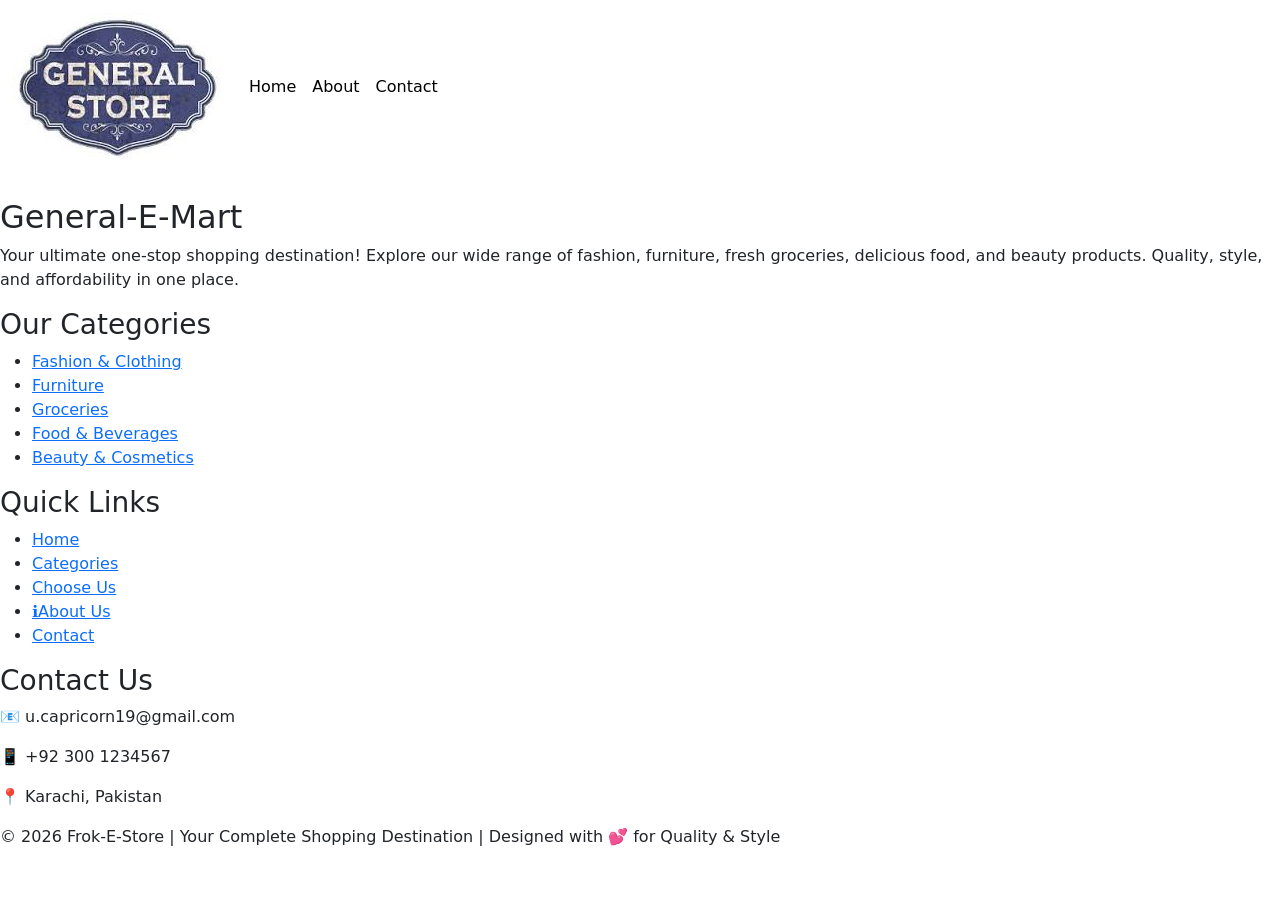
==== index.html @ 4643605e "resume-builder" ====
<!doctype html>
<html lang="en">

<head>
    <meta charset="utf-8">
    <meta name="viewport" content="width=device-width, initial-scale=1">
    <title>Resume Builder</title>
    <link rel="icon" href="" type="image/x-icon">
    <link rel="stylesheet" href="style.css">

    <link href="https://cdn.jsdelivr.net/npm/bootstrap@5.3.2/dist/css/bootstrap.min.css" rel="stylesheet">
</head>

<body>

    <nav class="navbar navbar-expand-lg bagnavbar">
        <div class="container-fluid">
            <a class="navbar-brand" href="#"><img
                    src="[data-uri]"
                    class="logo"></a>
            <button class="navbar-toggler" type="button" data-bs-toggle="collapse"
                data-bs-target="#navbarSupportedContent" aria-controls="navbarSupportedContent" aria-expanded="false"
                aria-label="Toggle navigation">
                <span class="navbar-toggler-icon"></span>
            </button>
            <div class="collapse navbar-collapse" id="navbarSupportedContent">
                <ul class="navbar-nav me-auto mb-2 mb-lg-0">
                    <li class="nav-item">
                        <a class="nav-link active link" aria-current="page" href="#">Home</a>
                    </li>
                    <li class="nav-item">
                        <a class="nav-link active link" aria-current="page" href="about.html">About</a>
                    </li>
                    <li class="nav-item">
                        <a class="nav-link active link" aria-current="page" href="Contact.html">Contact</a>
                    </li>
                </ul>
            </div>
        </div>
    </nav>


    <!-- <div id="carouselExampleSlidesOnly" class="carousel slide" data-bs-ride="carousel" data-bs-interval="2000"
        data-bs-pause="false">
        <div class="carousel-inner">
            <div class="carousel-item active">
                <img src="https://images.unsplash.com/photo-1505693416388-ac5ce068fe85?w=1200"
                    class="d-block w-100 frock" alt="...">
            </div>
            <div class="carousel-item">
                <img src="https://images.unsplash.com/photo-1542838132-92c53300491e?w=1200" class="d-block w-100 frock"
                    alt="...">
            </div>
            <div class="carousel-item">
                <img src="https://images.unsplash.com/photo-1596462502278-27bfdc403348?w=1200"
                    class="d-block w-100 frock" alt="...">
            </div>
        </div>
    </div> -->
   
    </div>


    <footer class="footer mt-4">
        <div class="footer-container">
            <div class="footer-col">
                <h2 class="footer-logo">General-E-Mart</h2>
                <p>
                    Your ultimate one-stop shopping destination!
                    Explore our wide range of fashion, furniture, fresh groceries,
                    delicious food, and beauty products. Quality, style, and
                    affordability in one place.
                </p>
            </div>
            <div class="footer-col">
                <h3> Our Categories</h3>
                <ul>
                    <li><a href="#"> Fashion & Clothing</a></li>
                    <li><a href="#"> Furniture</a></li>
                    <li><a href="#"> Groceries</a></li>
                    <li><a href="#"> Food & Beverages</a></li>
                    <li><a href="#"> Beauty & Cosmetics</a></li>
                </ul>
            </div>
            <div class="footer-col">
                <h3>Quick Links</h3>
                <ul>
                    <li><a href="index.html"> Home</a></li>
                    <li><a href="#categories"> Categories</a></li>
                    <li><a href="#choose-us">Choose Us</a></li>
                    <li><a href="about.html">ℹAbout Us</a></li>
                    <li><a href="Contact.html"> Contact</a></li>
                </ul>
            </div>
            <div class="footer-col">
                <h3> Contact Us</h3>
                <p>📧 u.capricorn19@gmail.com</p>
                <p>📱 +92 300 1234567</p>
                <p>📍 Karachi, Pakistan</p>
            </div>

        </div>
        <div class="footer-bottom">
            <p>
                © 2026 Frok-E-Store | Your Complete Shopping Destination | Designed with 💕 for Quality & Style
            </p>
        </div>
    </footer>
    <script src="https://cdn.jsdelivr.net/npm/bootstrap@5.3.2/dist/js/bootstrap.bundle.min.js"></script>
    <script src="app.js"></script>

</body>

</html>
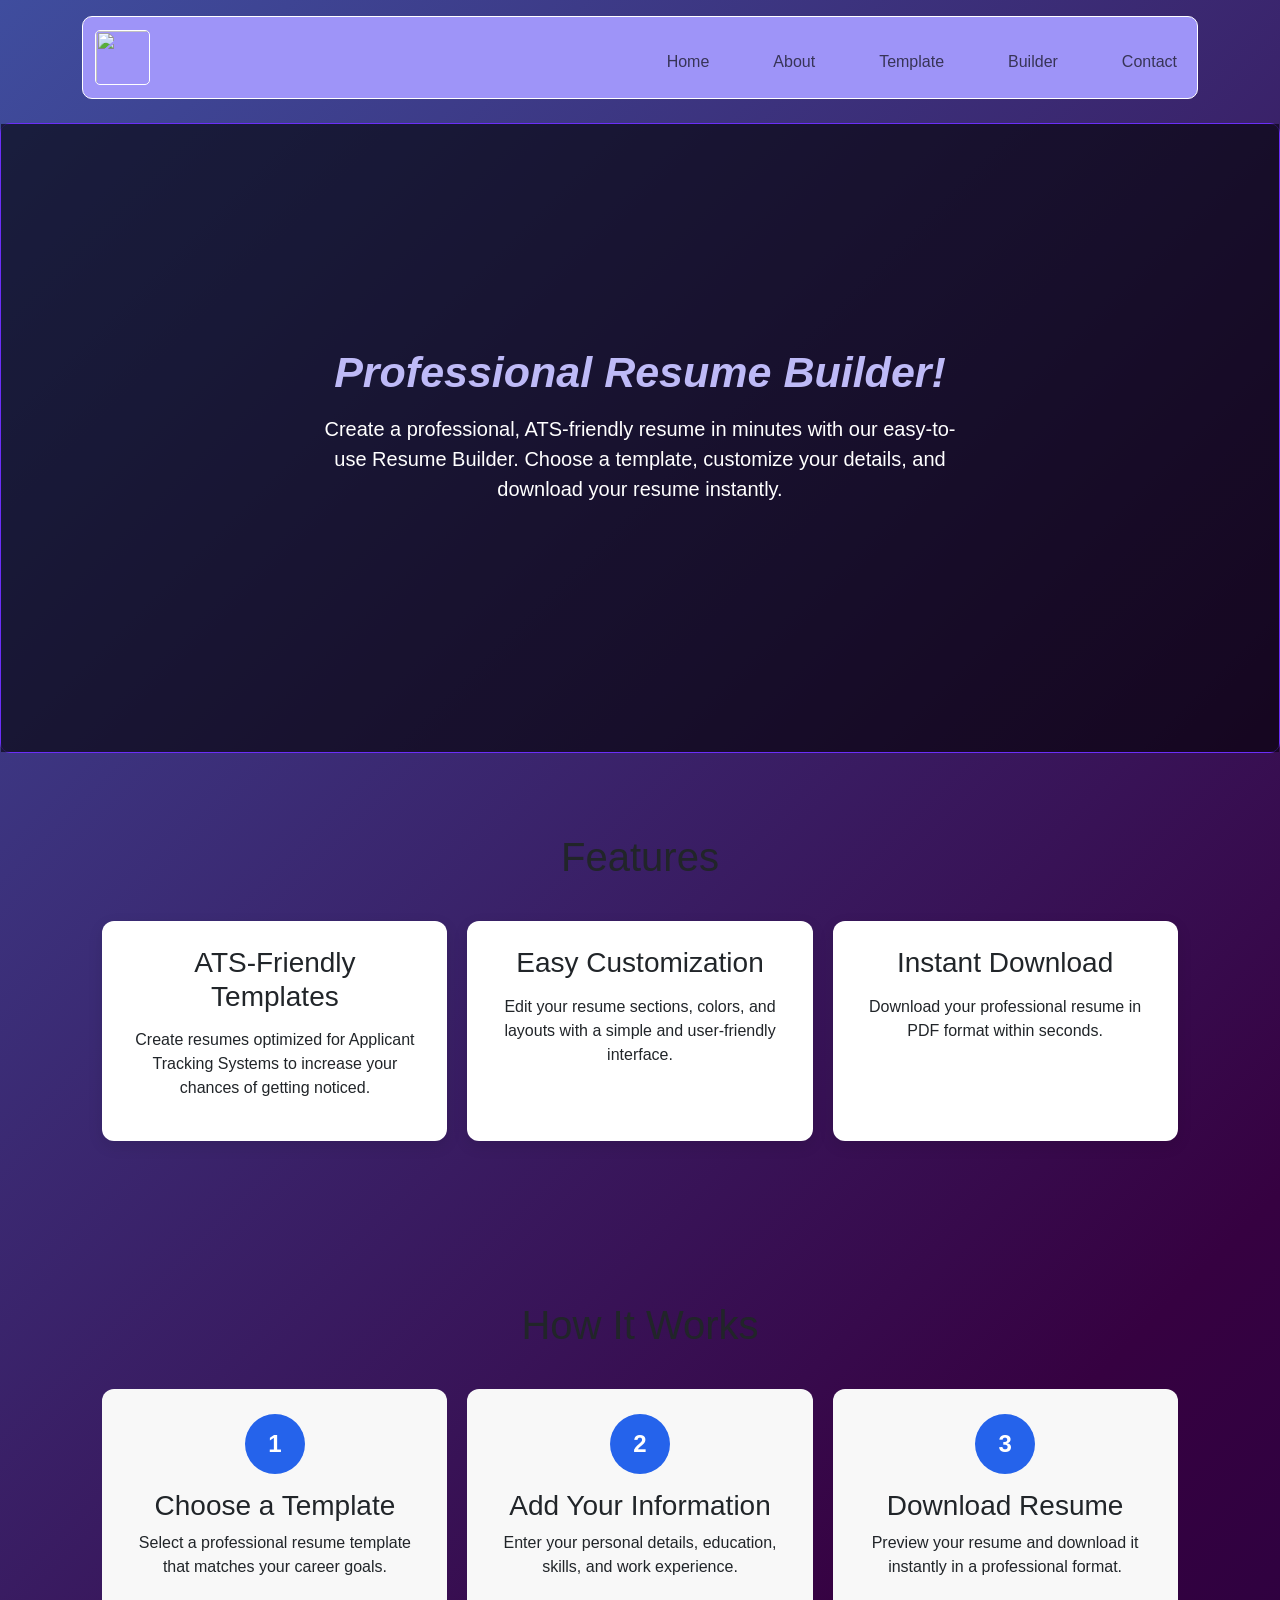
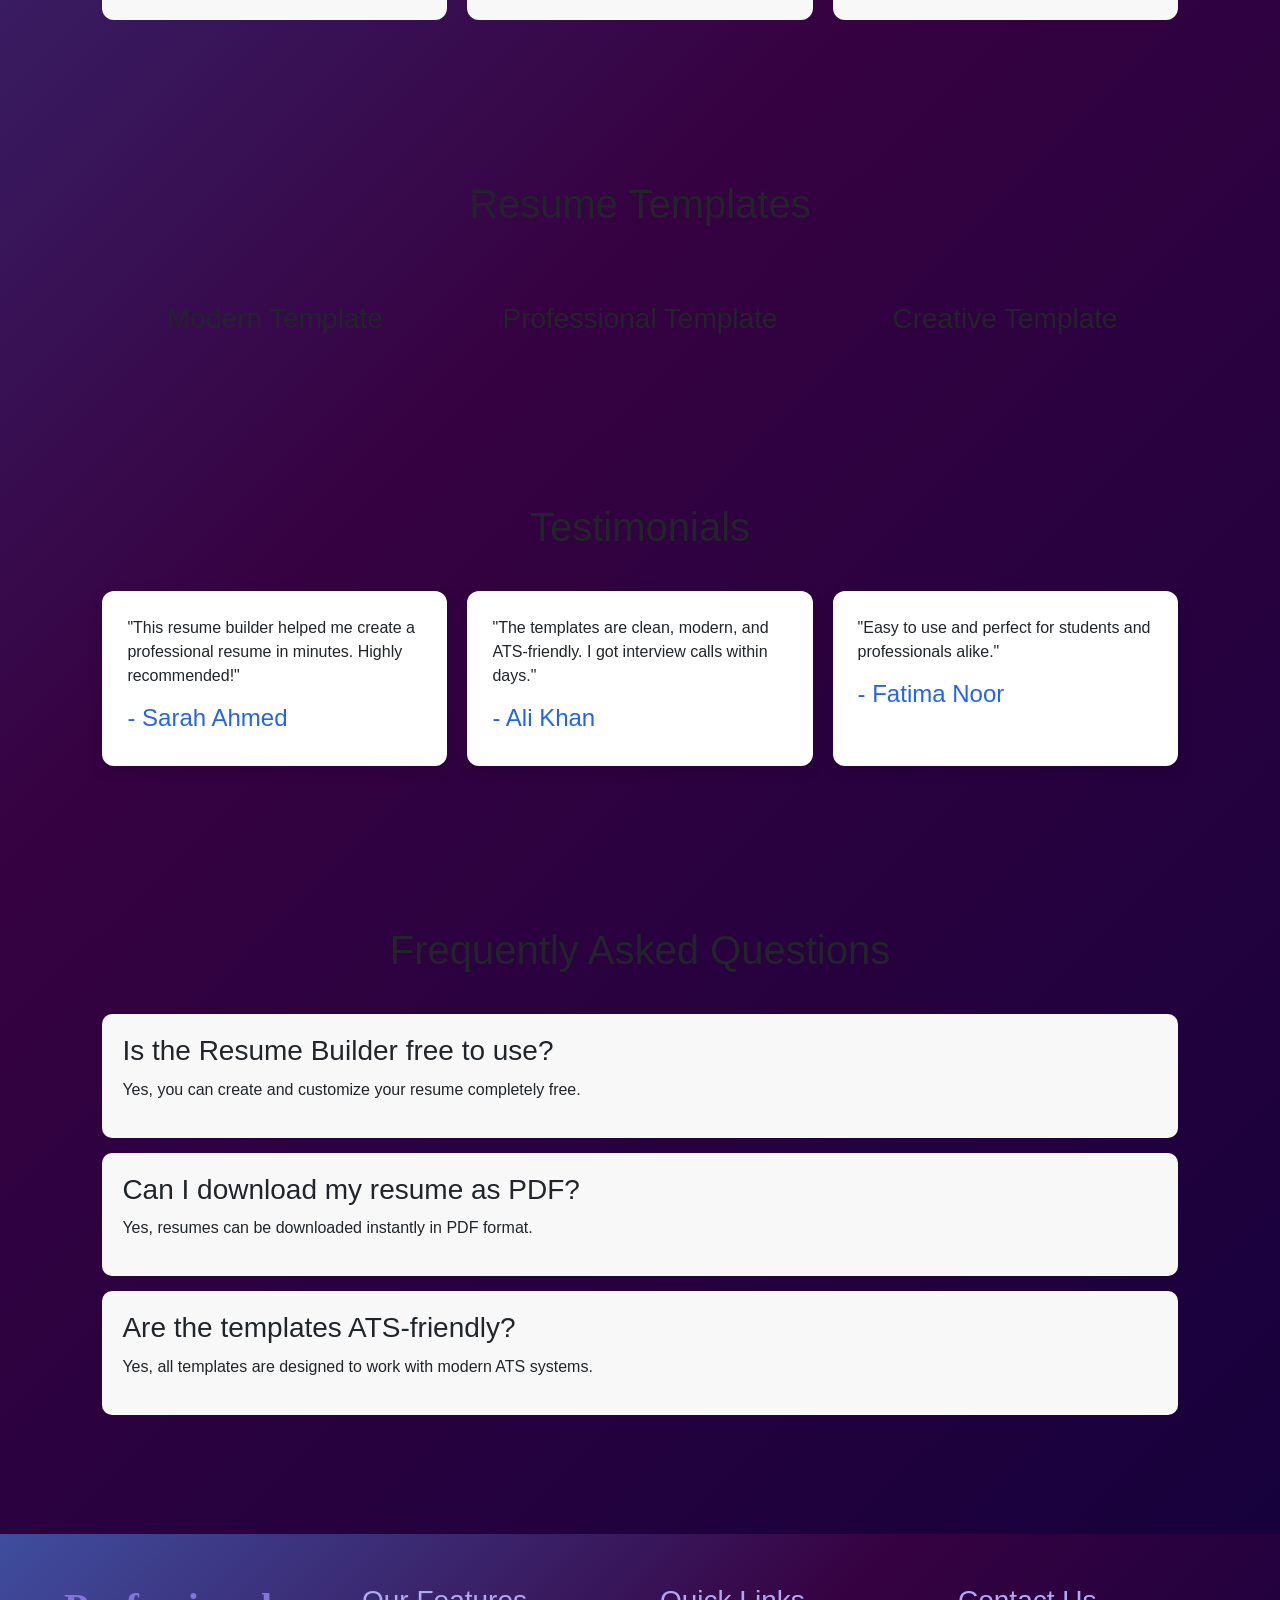
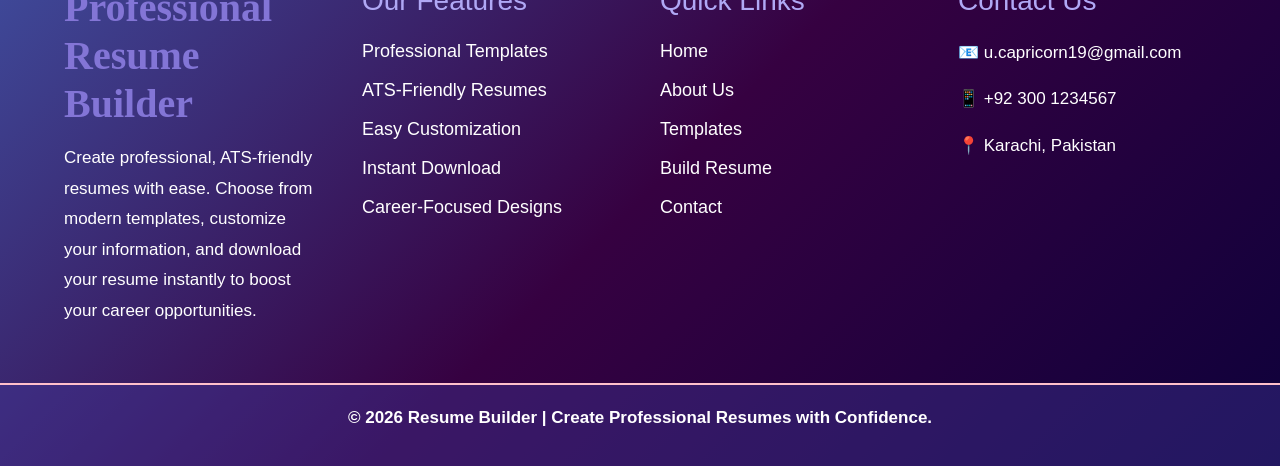
==== commit 6b919314: "resume" ====
--- a/index.html
+++ b/index.html
@@ -5,91 +5,228 @@
     <meta charset="utf-8">
     <meta name="viewport" content="width=device-width, initial-scale=1">
     <title>Resume Builder</title>
-    <link rel="icon" href="" type="image/x-icon">
+    <link rel="icon"
+        href="https://encrypted-tbn0.gstatic.com/images?q=tbn:ANd9GcQXZ_s2g9QnnGFBIb1RUjEZw1ULIP7MRtUBGvvD1_fEpg&s=10"
+        type="image/x-icon">
     <link rel="stylesheet" href="style.css">
 
     <link href="https://cdn.jsdelivr.net/npm/bootstrap@5.3.2/dist/css/bootstrap.min.css" rel="stylesheet">
 </head>
 
 <body>
-
-    <nav class="navbar navbar-expand-lg bagnavbar">
-        <div class="container-fluid">
-            <a class="navbar-brand" href="#"><img
-                    src="[data-uri]"
-                    class="logo"></a>
-            <button class="navbar-toggler" type="button" data-bs-toggle="collapse"
-                data-bs-target="#navbarSupportedContent" aria-controls="navbarSupportedContent" aria-expanded="false"
-                aria-label="Toggle navigation">
-                <span class="navbar-toggler-icon"></span>
-            </button>
-            <div class="collapse navbar-collapse" id="navbarSupportedContent">
-                <ul class="navbar-nav me-auto mb-2 mb-lg-0">
-                    <li class="nav-item">
-                        <a class="nav-link active link" aria-current="page" href="#">Home</a>
-                    </li>
-                    <li class="nav-item">
-                        <a class="nav-link active link" aria-current="page" href="about.html">About</a>
-                    </li>
-                    <li class="nav-item">
-                        <a class="nav-link active link" aria-current="page" href="Contact.html">Contact</a>
-                    </li>
-                </ul>
-            </div>
-        </div>
-    </nav>
-
-
-    <!-- <div id="carouselExampleSlidesOnly" class="carousel slide" data-bs-ride="carousel" data-bs-interval="2000"
-        data-bs-pause="false">
-        <div class="carousel-inner">
-            <div class="carousel-item active">
-                <img src="https://images.unsplash.com/photo-1505693416388-ac5ce068fe85?w=1200"
-                    class="d-block w-100 frock" alt="...">
-            </div>
-            <div class="carousel-item">
-                <img src="https://images.unsplash.com/photo-1542838132-92c53300491e?w=1200" class="d-block w-100 frock"
-                    alt="...">
-            </div>
-            <div class="carousel-item">
-                <img src="https://images.unsplash.com/photo-1596462502278-27bfdc403348?w=1200"
-                    class="d-block w-100 frock" alt="...">
-            </div>
-        </div>
-    </div> -->
-   
-    </div>
+    <div class="container-fluid">
+        <div class="container">
+            <nav class="navbar navbar-expand-lg navUl navnav mt-3">
+                <div class="container-fluid">
+                    <a class="navbar-brand" href="#"><img
+                            src="https://encrypted-tbn0.gstatic.com/images?q=tbn:ANd9GcTYX0Wb2k8IDR9SiaRd1UWVNGSqZqG-pjnjiMwR1Etj0g&s=10"
+                            class="logo"></a>
+                    <button class="navbar-toggler" type="button" data-bs-toggle="collapse"
+                        data-bs-target="#navbarSupportedContent" aria-controls="navbarSupportedContent"
+                        aria-expanded="false" aria-label="Toggle navigation">
+                        <span class="navbar-toggler-icon"></span>
+                    </button>
+                    <div class="collapse navbar-collapse mt-2" id="navbarSupportedContent">
+                        <ul class="navbar-nav navlist ms-auto mb-lg-0 gap-5">
+                            <li class="nav-item">
+                                <a class="nav-link blog" href="#home">Home</a>
+                            </li>
+                            <li class="nav-item">
+                                <a class="nav-link" href="about.html">About</a>
+                            </li>
+                            <li class="nav-item">
+                                <a class="nav-link" href="template.html">Template</a>
+                            </li>
+                            <li class="nav-item">
+                                <a class="nav-link" href="builder.html">Builder</a>
+                            </li>
+                            <li class="nav-item">
+                                <a class="nav-link" href="contact.html">Contact</a>
+                            </li>
+                        </ul>
+                    </div>
+                </div>
+            </nav>
+        </div>
+    </div>
+
+
+    <div>
+        <section class="hero mt-4">
+            <div class="hero-content">
+                <h1>Professional Resume Builder!</h1>
+                <p class="fatherpara">Create a professional, ATS-friendly resume in minutes with our easy-to-use Resume
+                    Builder. Choose a template, customize your details, and download your resume instantly.</p>
+            </div>
+        </section>
+    </div>
+    <div class="container">
+        <div class="row">
+
+        </div>
+    </div>
+
+<!-- Features Section -->
+<section class="features" id="features">
+    <h2 class="home">Features</h2>
+    <div class="feature-container">
+
+        <div class="feature-card">
+            <h3>ATS-Friendly Templates</h3>
+            <p>Create resumes optimized for Applicant Tracking Systems to increase your chances of getting noticed.</p>
+        </div>
+
+        <div class="feature-card">
+            <h3>Easy Customization</h3>
+            <p>Edit your resume sections, colors, and layouts with a simple and user-friendly interface.</p>
+        </div>
+
+        <div class="feature-card">
+            <h3>Instant Download</h3>
+            <p>Download your professional resume in PDF format within seconds.</p>
+        </div>
+
+    </div>
+</section>
+
+<!-- How It Works -->
+<section class="how-it-works" id="how-it-works">
+    <h2>How It Works</h2>
+
+    <div class="steps-container">
+
+        <div class="step">
+            <span>1</span>
+            <h3>Choose a Template</h3>
+            <p>Select a professional resume template that matches your career goals.</p>
+        </div>
+
+        <div class="step">
+            <span>2</span>
+            <h3>Add Your Information</h3>
+            <p>Enter your personal details, education, skills, and work experience.</p>
+        </div>
+
+        <div class="step">
+            <span>3</span>
+            <h3>Download Resume</h3>
+            <p>Preview your resume and download it instantly in a professional format.</p>
+        </div>
+
+    </div>
+</section>
+
+<!-- Resume Templates -->
+<section class="templates" id="templates">
+    <h2>Resume Templates</h2>
+
+    <div class="template-container">
+
+        <div class="template-card">
+            <img src="https://picsum.photos/300/400?1" alt="">
+            <h3>Modern Template</h3>
+        </div>
+
+        <div class="template-card">
+            <img src="https://picsum.photos/300/400?2" alt="">
+            <h3>Professional Template</h3>
+        </div>
+
+        <div class="template-card">
+            <img src="https://picsum.photos/300/400?3" alt="">
+            <h3>Creative Template</h3>
+        </div>
+
+    </div>
+</section>
+
+<!-- Testimonials -->
+<section class="testimonials" id="testimonials">
+    <h2>Testimonials</h2>
+
+    <div class="testimonial-container">
+
+        <div class="testimonial-card">
+            <p>"This resume builder helped me create a professional resume in minutes. Highly recommended!"</p>
+            <h4>- Sarah Ahmed</h4>
+        </div>
+
+        <div class="testimonial-card">
+            <p>"The templates are clean, modern, and ATS-friendly. I got interview calls within days."</p>
+            <h4>- Ali Khan</h4>
+        </div>
+
+        <div class="testimonial-card">
+            <p>"Easy to use and perfect for students and professionals alike."</p>
+            <h4>- Fatima Noor</h4>
+        </div>
+
+    </div>
+</section>
+
+<!-- FAQ -->
+<section class="faq" id="faq">
+    <h2>Frequently Asked Questions</h2>
+
+    <div class="faq-item">
+        <h3>Is the Resume Builder free to use?</h3>
+        <p>Yes, you can create and customize your resume completely free.</p>
+    </div>
+
+    <div class="faq-item">
+        <h3>Can I download my resume as PDF?</h3>
+        <p>Yes, resumes can be downloaded instantly in PDF format.</p>
+    </div>
+
+    <div class="faq-item">
+        <h3>Are the templates ATS-friendly?</h3>
+        <p>Yes, all templates are designed to work with modern ATS systems.</p>
+    </div>
+</section>
+
+
+
+
+
+
+
+
+
+
+
+
+
+
 
 
     <footer class="footer mt-4">
         <div class="footer-container">
             <div class="footer-col">
-                <h2 class="footer-logo">General-E-Mart</h2>
+                <h2 class="footer-logo">Professional Resume Builder</h2>
                 <p>
-                    Your ultimate one-stop shopping destination!
-                    Explore our wide range of fashion, furniture, fresh groceries,
-                    delicious food, and beauty products. Quality, style, and
-                    affordability in one place.
+                    Create professional, ATS-friendly resumes with ease. Choose from
+                    modern templates, customize your information, and download your
+                    resume instantly to boost your career opportunities.
                 </p>
             </div>
             <div class="footer-col">
-                <h3> Our Categories</h3>
+                <h3>Our Features</h3>
                 <ul>
-                    <li><a href="#"> Fashion & Clothing</a></li>
-                    <li><a href="#"> Furniture</a></li>
-                    <li><a href="#"> Groceries</a></li>
-                    <li><a href="#"> Food & Beverages</a></li>
-                    <li><a href="#"> Beauty & Cosmetics</a></li>
+                    <li><a href="#">Professional Templates</a></li>
+                    <li><a href="#">ATS-Friendly Resumes</a></li>
+                    <li><a href="#">Easy Customization</a></li>
+                    <li><a href="#">Instant Download</a></li>
+                    <li><a href="#">Career-Focused Designs</a></li>
                 </ul>
             </div>
             <div class="footer-col">
                 <h3>Quick Links</h3>
                 <ul>
-                    <li><a href="index.html"> Home</a></li>
-                    <li><a href="#categories"> Categories</a></li>
-                    <li><a href="#choose-us">Choose Us</a></li>
-                    <li><a href="about.html">ℹAbout Us</a></li>
-                    <li><a href="Contact.html"> Contact</a></li>
+                    <li><a href="index.html">Home</a></li>
+                    <li><a href="about.html">About Us</a></li>
+                    <li><a href="template.html">Templates</a></li>
+                    <li><a href="builder.html">Build Resume</a></li>
+                    <li><a href="contact.html">Contact</a></li>
                 </ul>
             </div>
             <div class="footer-col">
@@ -102,8 +239,7 @@
         </div>
         <div class="footer-bottom">
             <p>
-                © 2026 Frok-E-Store | Your Complete Shopping Destination | Designed with 💕 for Quality & Style
-            </p>
+                © 2026 Resume Builder | Create Professional Resumes with Confidence.
         </div>
     </footer>
     <script src="https://cdn.jsdelivr.net/npm/bootstrap@5.3.2/dist/js/bootstrap.bundle.min.js"></script>
--- a/style.css
+++ b/style.css
@@ -0,0 +1,340 @@
+* {
+    margin: 0;
+    padding: 0;
+    box-sizing: border-box;
+    font-family: "Poppins", sans-serif;
+}
+
+body {
+
+    background: linear-gradient(135deg, #3f4d9e, #360141, #0e013b);
+    color: rgb(255, 255, 255);
+    min-height: 100vh;
+    margin: 0;
+    overflow-x: hidden;
+    font-family: 'Poppins', sans-serif;
+}
+
+.logo {
+    width: 55px;
+    height: 55px;
+    right: 100px;
+    border-radius: 5px;
+    border: #fff solid 1px;
+}
+
+
+.navbar {
+    background-color: #9e94f8;
+    box-shadow: white;
+    border-radius: 10px;
+    border: 1px solid white;
+    position: sticky !important;
+}
+
+.nav-link {
+    color: rgb(0, 0, 0);
+    box-shadow: white;
+    transition: 0.3s ease;
+    font-size: 20px;
+}
+
+.nav-link:hover {
+    color: #272626;
+    transform: scale(1.05);
+    font-size: 20px;
+}
+
+.hero {
+    height: 70vh;
+    background: url("https://encrypted-tbn0.gstatic.com/images?q=tbn:ANd9GcSAmpSW6bpzo-QDRgj-BI3aUCBjIFYeiPFB6f-dWq_tHw&s=10") no-repeat center center/cover;
+
+    position: relative;
+    border: #6b2ef8 solid 1px;
+    border-radius: 10px;
+    display: flex;
+    align-items: center;
+    justify-content: center;
+    text-align: center;
+    width: 100%;
+}
+
+.hero::before {
+    content: "";
+    position: absolute;
+    top: 0;
+    left: 0;
+    height: 100%;
+    width: 100%;
+    background: rgba(0, 0, 0, 0.6);
+}
+
+.hero-content {
+    position: relative;
+    color: white;
+    z-index: 2;
+    max-width: 700px;
+    padding: 20px;
+}
+
+.hero-content h1 {
+    font-size: 43px;
+    margin-bottom: 15px;
+    font-style: italic;
+    font-weight: 800;
+    color: #bebaf7;
+    transition: 0.3s ease;
+}
+
+.hero-content h1:hover {
+    font-size: 45px;
+    margin-bottom: 15px;
+    font-style: italic;
+    font-weight: 650;
+    color: #958eff;
+    cursor: pointer;
+}
+
+.hero-content p {
+    font-size: 20px;
+    margin-bottom: 25px;
+    color: #ffffff;
+}
+
+section{
+    padding: 80px 8%;
+}
+
+section h2{
+    text-align: center;
+    font-size: 2.5rem;
+    margin-bottom: 40px;
+}
+
+/* Features */
+
+.feature-container{
+    display: flex;
+    gap: 20px;
+    flex-wrap: wrap;
+}
+
+.feature-card{
+    flex: 1 1 300px;
+    background: #fff;
+    padding: 25px;
+    border-radius: 12px;
+    box-shadow: 0 5px 15px rgba(0,0,0,0.1);
+    text-align: center;
+}
+
+.feature-card h3{
+    margin-bottom: 15px;
+}
+
+/* How It Works */
+
+.steps-container{
+    display: flex;
+    gap: 20px;
+    flex-wrap: wrap;
+}
+
+.step{
+    flex: 1 1 300px;
+    text-align: center;
+    background: #f8f8f8;
+    padding: 25px;
+    border-radius: 12px;
+}
+
+.step span{
+    width: 60px;
+    height: 60px;
+    background: #2563eb;
+    color: white;
+    display: inline-flex;
+    align-items: center;
+    justify-content: center;
+    border-radius: 50%;
+    font-size: 24px;
+    font-weight: bold;
+    margin-bottom: 15px;
+}
+
+/* Templates */
+
+.template-container{
+    display: flex;
+    gap: 20px;
+    flex-wrap: wrap;
+}
+
+.template-card{
+    flex: 1 1 300px;
+    text-align: center;
+}
+
+.template-card img{
+    width: 100%;
+    border-radius: 10px;
+}
+
+.template-card h3{
+    margin-top: 10px;
+}
+
+/* Testimonials */
+
+.testimonial-container{
+    display: flex;
+    gap: 20px;
+    flex-wrap: wrap;
+}
+
+.testimonial-card{
+    flex: 1 1 300px;
+    padding: 25px;
+    background: white;
+    border-radius: 12px;
+    box-shadow: 0 5px 15px rgba(0,0,0,0.1);
+}
+
+.testimonial-card h4{
+    margin-top: 15px;
+    color: #2563eb;
+}
+
+/* FAQ */
+
+.faq-item{
+    background: #f8f8f8;
+    padding: 20px;
+    margin-bottom: 15px;
+    border-radius: 10px;
+}
+
+.faq-item h3{
+    margin-bottom: 10px;
+}
+
+/* Responsive */
+
+@media(max-width:768px){
+
+    section{
+        padding: 60px 5%;
+    }
+
+    section h2{
+        font-size: 2rem;
+    }
+
+    .feature-container,
+    .steps-container,
+    .template-container,
+    .testimonial-container{
+        flex-direction: column;
+    }
+}
+
+
+
+
+
+
+
+
+
+
+
+
+
+
+
+
+
+
+
+
+
+
+
+
+
+
+
+
+
+
+.footer {
+    background: linear-gradient(135deg, #3f4d9e, #360141, #0e013b);
+    padding-top: 50px;
+    color: #ffffff;
+    font-family: Arial, sans-serif;
+}
+
+.footer-container {
+    width: 90%;
+    margin: auto;
+    display: flex;
+    justify-content: space-between;
+    align-items: flex-start;
+    gap: 40px;
+    flex-wrap: wrap;
+}
+
+.footer-col {
+    flex: 1;
+    min-width: 250px;
+}
+
+.footer-logo {
+    font-size: 40px;
+    font-weight: bold;
+    color: #8375d6;
+    margin-bottom: 15px;
+    font-family: cursive;
+}
+
+.footer-col h3 {
+    font-size: 28px;
+    margin-bottom: 20px;
+    color: #b0a8f5;
+}
+
+.footer-col p {
+    font-size: 17px;
+    line-height: 1.8;
+}
+
+.footer-col ul {
+    list-style: none;
+    padding: 0;
+}
+
+.footer-col ul li {
+    margin-bottom: 12px;
+}
+
+.footer-col ul li a {
+    text-decoration: none;
+    color: #ffffff;
+    font-size: 18px;
+    transition: 0.3s;
+}
+
+.footer-col ul li a:hover {
+    color: #b5b0f5;
+    padding-left: 8px;
+}
+
+.footer-bottom {
+    text-align: center;
+    margin-top: 40px;
+    padding: 20px;
+    background-color: rgba(67, 57, 156, 0.4);
+    font-size: 17px;
+    font-weight: bold;
+    border-top: 2px solid #ffc0cb;
+}
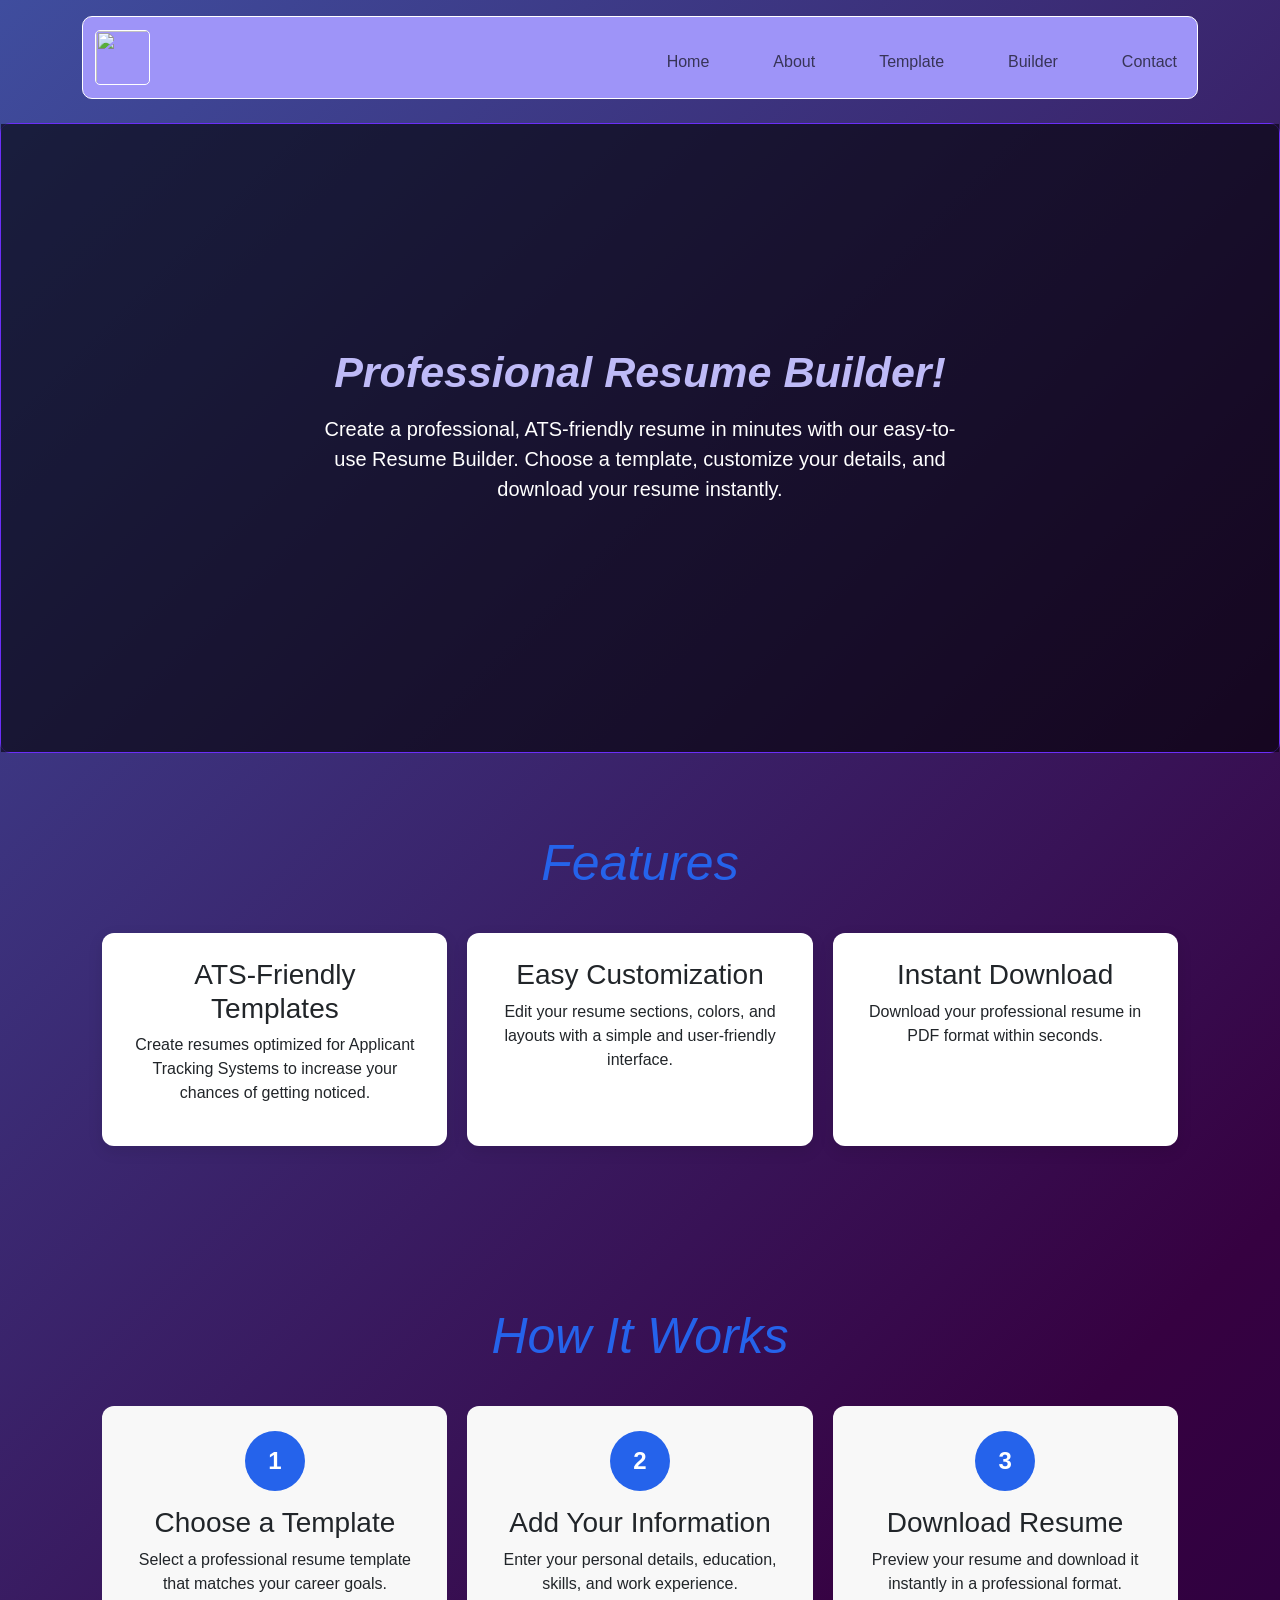
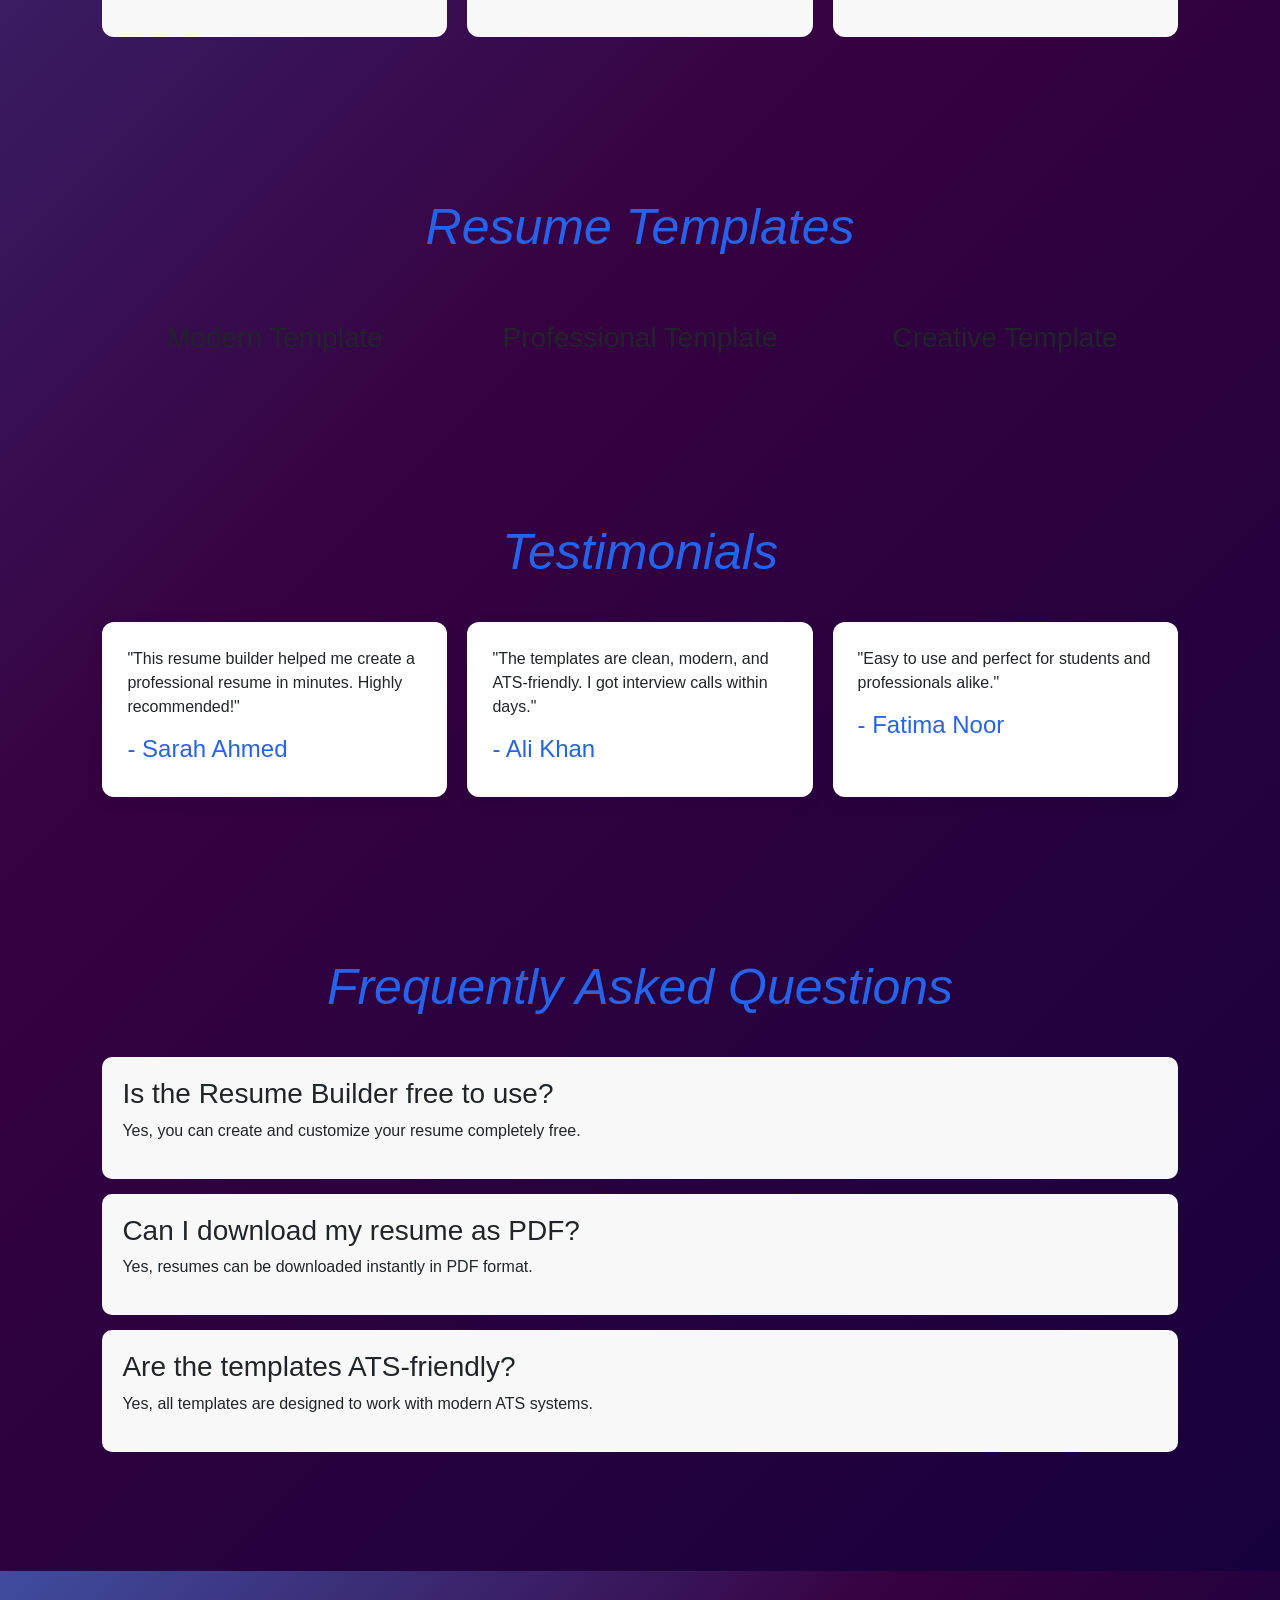
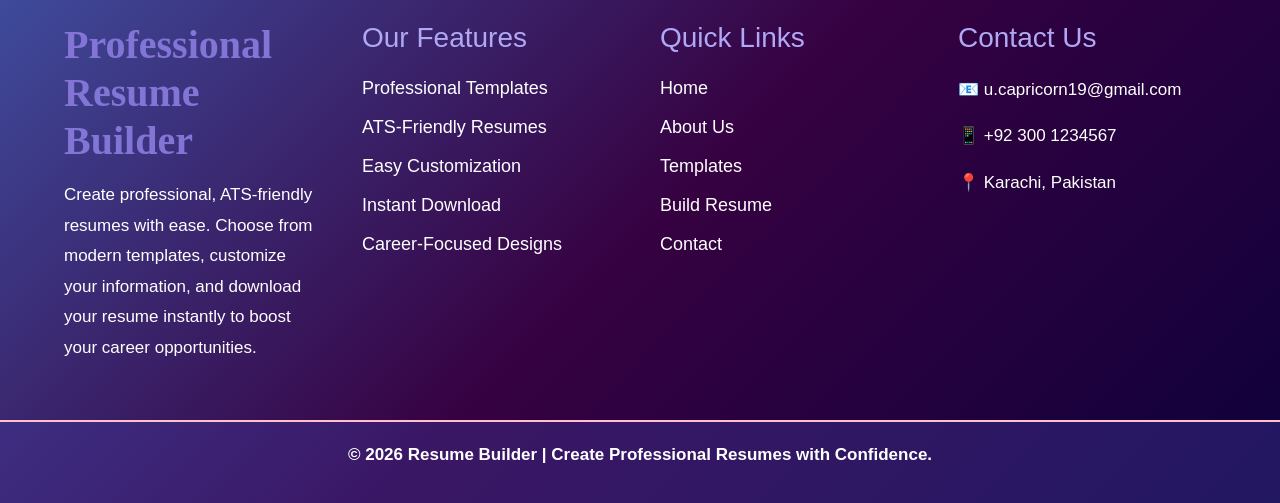
==== commit 040f3cf7: "resume" ====
--- a/index.html
+++ b/index.html
@@ -66,123 +66,124 @@
         </div>
     </div>
 
-<!-- Features Section -->
-<section class="features" id="features">
-    <h2 class="home">Features</h2>
-    <div class="feature-container">
-
-        <div class="feature-card">
-            <h3>ATS-Friendly Templates</h3>
-            <p>Create resumes optimized for Applicant Tracking Systems to increase your chances of getting noticed.</p>
-        </div>
-
-        <div class="feature-card">
-            <h3>Easy Customization</h3>
-            <p>Edit your resume sections, colors, and layouts with a simple and user-friendly interface.</p>
-        </div>
-
-        <div class="feature-card">
-            <h3>Instant Download</h3>
-            <p>Download your professional resume in PDF format within seconds.</p>
-        </div>
-
-    </div>
-</section>
-
-<!-- How It Works -->
-<section class="how-it-works" id="how-it-works">
-    <h2>How It Works</h2>
-
-    <div class="steps-container">
-
-        <div class="step">
-            <span>1</span>
-            <h3>Choose a Template</h3>
-            <p>Select a professional resume template that matches your career goals.</p>
-        </div>
-
-        <div class="step">
-            <span>2</span>
-            <h3>Add Your Information</h3>
-            <p>Enter your personal details, education, skills, and work experience.</p>
-        </div>
-
-        <div class="step">
-            <span>3</span>
-            <h3>Download Resume</h3>
-            <p>Preview your resume and download it instantly in a professional format.</p>
-        </div>
-
-    </div>
-</section>
-
-<!-- Resume Templates -->
-<section class="templates" id="templates">
-    <h2>Resume Templates</h2>
-
-    <div class="template-container">
-
-        <div class="template-card">
-            <img src="https://picsum.photos/300/400?1" alt="">
-            <h3>Modern Template</h3>
-        </div>
-
-        <div class="template-card">
-            <img src="https://picsum.photos/300/400?2" alt="">
-            <h3>Professional Template</h3>
-        </div>
-
-        <div class="template-card">
-            <img src="https://picsum.photos/300/400?3" alt="">
-            <h3>Creative Template</h3>
-        </div>
-
-    </div>
-</section>
-
-<!-- Testimonials -->
-<section class="testimonials" id="testimonials">
-    <h2>Testimonials</h2>
-
-    <div class="testimonial-container">
-
-        <div class="testimonial-card">
-            <p>"This resume builder helped me create a professional resume in minutes. Highly recommended!"</p>
-            <h4>- Sarah Ahmed</h4>
-        </div>
-
-        <div class="testimonial-card">
-            <p>"The templates are clean, modern, and ATS-friendly. I got interview calls within days."</p>
-            <h4>- Ali Khan</h4>
-        </div>
-
-        <div class="testimonial-card">
-            <p>"Easy to use and perfect for students and professionals alike."</p>
-            <h4>- Fatima Noor</h4>
-        </div>
-
-    </div>
-</section>
-
-<!-- FAQ -->
-<section class="faq" id="faq">
-    <h2>Frequently Asked Questions</h2>
-
-    <div class="faq-item">
-        <h3>Is the Resume Builder free to use?</h3>
-        <p>Yes, you can create and customize your resume completely free.</p>
-    </div>
-
-    <div class="faq-item">
-        <h3>Can I download my resume as PDF?</h3>
-        <p>Yes, resumes can be downloaded instantly in PDF format.</p>
-    </div>
-
-    <div class="faq-item">
-        <h3>Are the templates ATS-friendly?</h3>
-        <p>Yes, all templates are designed to work with modern ATS systems.</p>
-    </div>
-</section>
+    <!-- Features Section -->
+    <section class="features" id="features">
+        <h2 class="homeheading">Features</h2>
+        <div class="feature-container">
+
+            <div class="feature-card">
+                <h3>ATS-Friendly Templates</h3>
+                <p>Create resumes optimized for Applicant Tracking Systems to increase your chances of getting noticed.
+                </p>
+            </div>
+
+            <div class="feature-card">
+                <h3>Easy Customization</h3>
+                <p>Edit your resume sections, colors, and layouts with a simple and user-friendly interface.</p>
+            </div>
+
+            <div class="feature-card">
+                <h3>Instant Download</h3>
+                <p>Download your professional resume in PDF format within seconds.</p>
+            </div>
+
+        </div>
+    </section>
+
+    <!-- How It Works -->
+    <section class="how-it-works" id="how-it-works">
+        <h2 class="homeheading">How It Works</h2>
+
+        <div class="steps-container">
+
+            <div class="step">
+                <span>1</span>
+                <h3>Choose a Template</h3>
+                <p>Select a professional resume template that matches your career goals.</p>
+            </div>
+
+            <div class="step">
+                <span>2</span>
+                <h3>Add Your Information</h3>
+                <p>Enter your personal details, education, skills, and work experience.</p>
+            </div>
+
+            <div class="step">
+                <span>3</span>
+                <h3>Download Resume</h3>
+                <p>Preview your resume and download it instantly in a professional format.</p>
+            </div>
+
+        </div>
+    </section>
+
+    <!-- Resume Templates -->
+    <section class="templates" id="templates">
+        <h2 class="homeheading">Resume Templates</h2>
+
+        <div class="template-container">
+
+            <div class="template-card">
+                <img src="https://picsum.photos/300/400?1" alt="">
+                <h3>Modern Template</h3>
+            </div>
+
+            <div class="template-card">
+                <img src="https://picsum.photos/300/400?2" alt="">
+                <h3>Professional Template</h3>
+            </div>
+
+            <div class="template-card">
+                <img src="https://picsum.photos/300/400?3" alt="">
+                <h3>Creative Template</h3>
+            </div>
+
+        </div>
+    </section>
+
+    <!-- Testimonials -->
+    <section class="testimonials" id="testimonials">
+        <h2 class="homeheading">Testimonials</h2>
+
+        <div class="testimonial-container">
+
+            <div class="testimonial-card">
+                <p>"This resume builder helped me create a professional resume in minutes. Highly recommended!"</p>
+                <h4>- Sarah Ahmed</h4>
+            </div>
+
+            <div class="testimonial-card">
+                <p>"The templates are clean, modern, and ATS-friendly. I got interview calls within days."</p>
+                <h4>- Ali Khan</h4>
+            </div>
+
+            <div class="testimonial-card">
+                <p>"Easy to use and perfect for students and professionals alike."</p>
+                <h4>- Fatima Noor</h4>
+            </div>
+
+        </div>
+    </section>
+
+    <!-- FAQ -->
+    <section class="faq" id="faq">
+        <h2 class="homeheading">Frequently Asked Questions</h2>
+
+        <div class="faq-item">
+            <h3>Is the Resume Builder free to use?</h3>
+            <p>Yes, you can create and customize your resume completely free.</p>
+        </div>
+
+        <div class="faq-item">
+            <h3>Can I download my resume as PDF?</h3>
+            <p>Yes, resumes can be downloaded instantly in PDF format.</p>
+        </div>
+
+        <div class="faq-item">
+            <h3>Are the templates ATS-friendly?</h3>
+            <p>Yes, all templates are designed to work with modern ATS systems.</p>
+        </div>
+    </section>
 
 
 
--- a/style.css
+++ b/style.css
@@ -110,10 +110,16 @@
     font-size: 2.5rem;
     margin-bottom: 40px;
 }
-
+.homeheading{
+    color: #2563eb;
+    font-style: italic;
+    font-size: 50px;
+    font-weight: 400;
+}
 /* Features */
 
 .feature-container{
+
     display: flex;
     gap: 20px;
     flex-wrap: wrap;
@@ -128,9 +134,9 @@
     text-align: center;
 }
 
-.feature-card h3{
-    margin-bottom: 15px;
-}
+/* .feature-card h3{
+    margin-bottom: 15px;
+} */
 
 /* How It Works */
 
@@ -180,9 +186,9 @@
     border-radius: 10px;
 }
 
-.template-card h3{
+/* .template-card h3{
     margin-top: 10px;
-}
+} */
 
 /* Testimonials */
 
@@ -213,10 +219,10 @@
     margin-bottom: 15px;
     border-radius: 10px;
 }
-
+/* 
 .faq-item h3{
     margin-bottom: 10px;
-}
+} */
 
 /* Responsive */
 
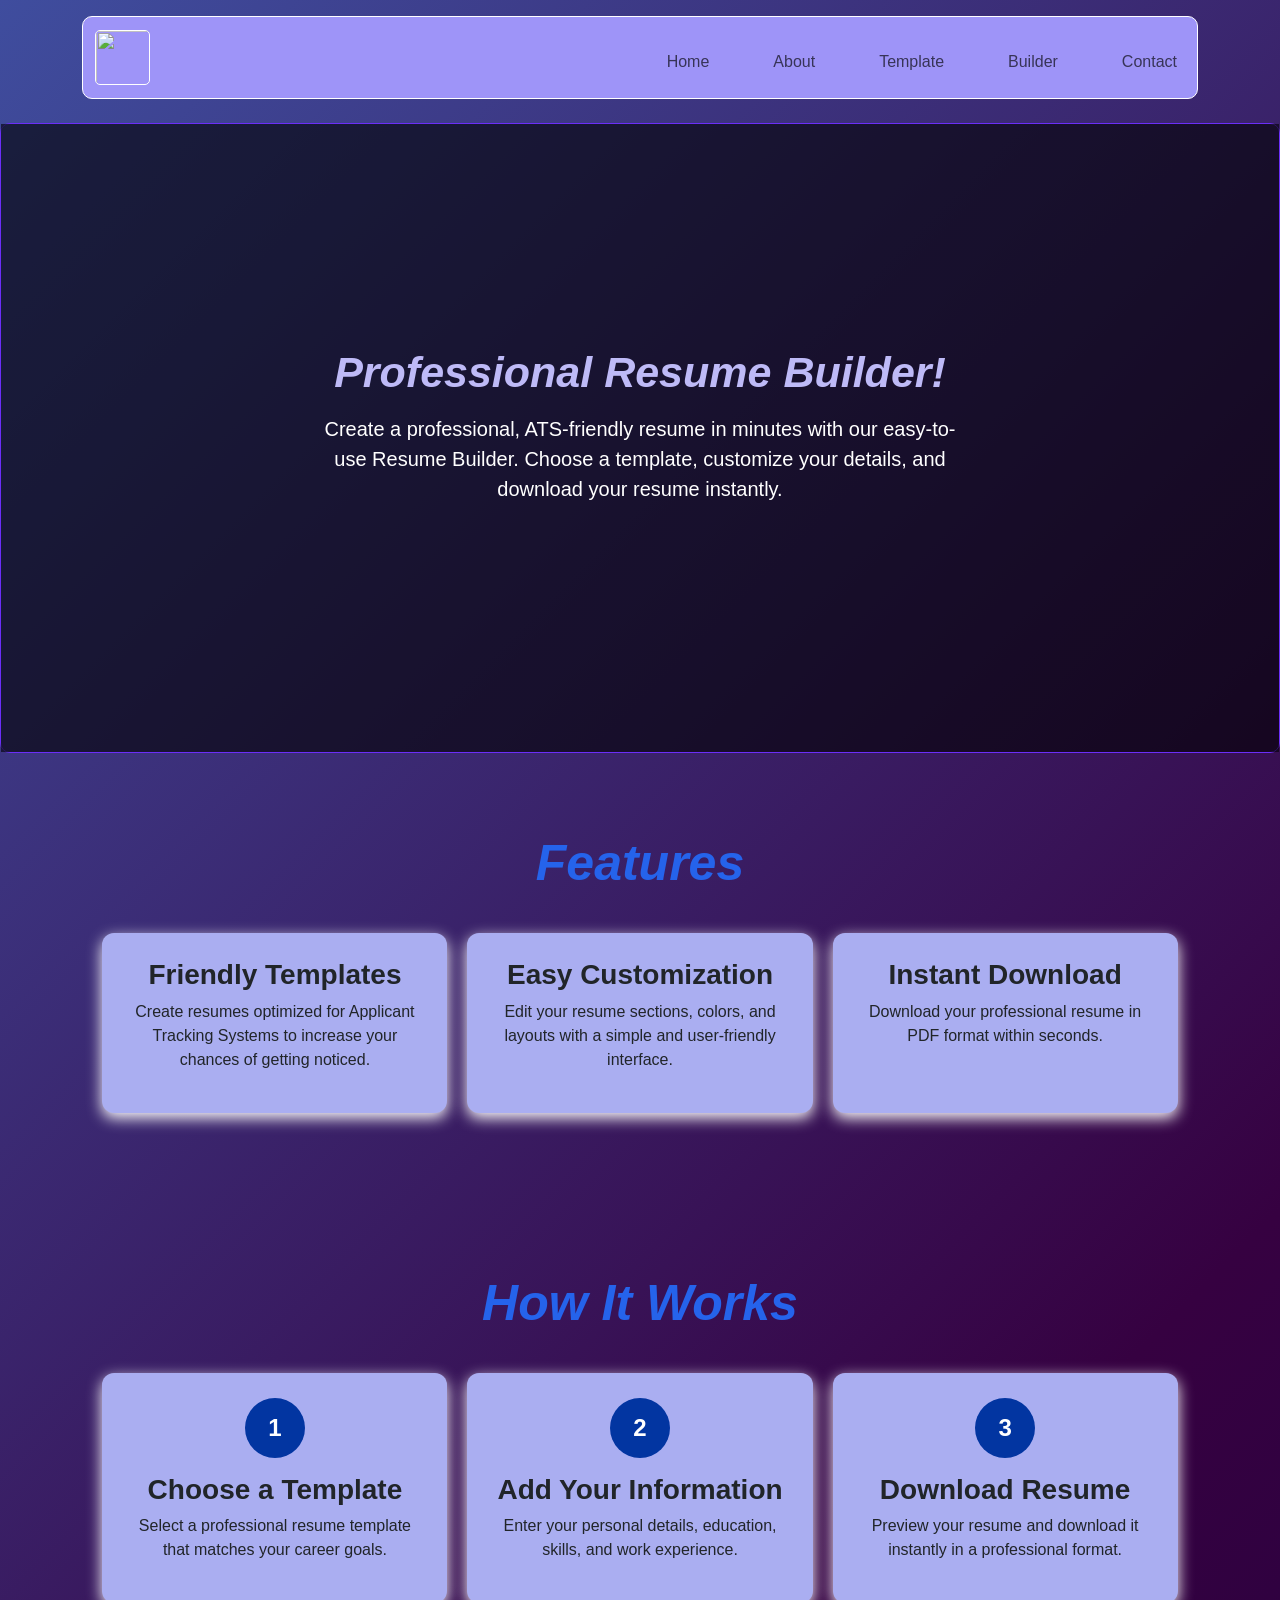
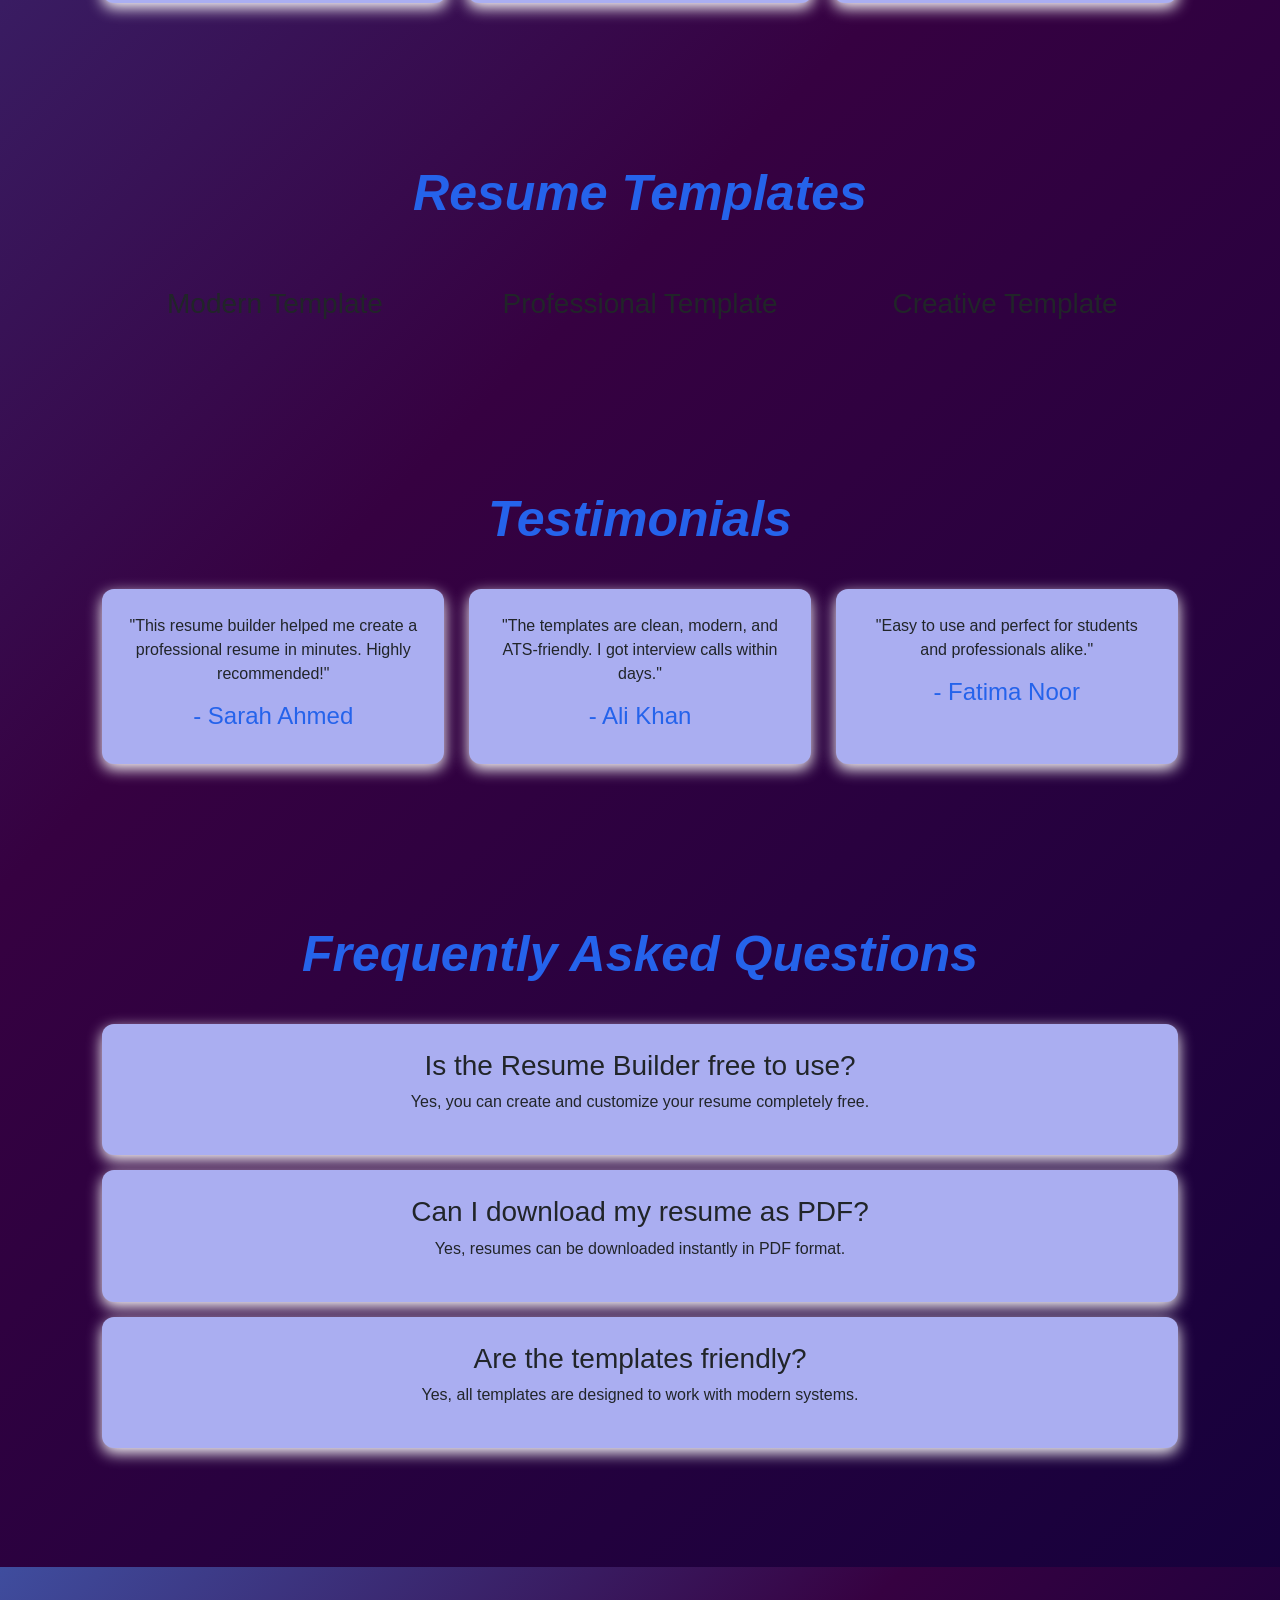
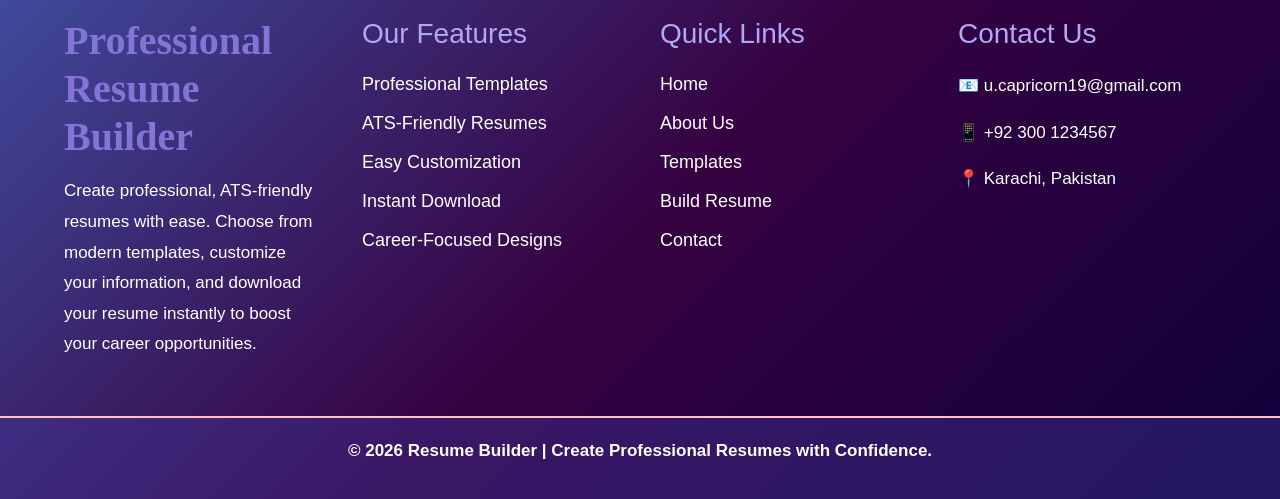
==== commit cbe3d372: "resume'" ====
--- a/index.html
+++ b/index.html
@@ -72,7 +72,7 @@
         <div class="feature-container">
 
             <div class="feature-card">
-                <h3>ATS-Friendly Templates</h3>
+                <h3>Friendly Templates</h3>
                 <p>Create resumes optimized for Applicant Tracking Systems to increase your chances of getting noticed.
                 </p>
             </div>
@@ -89,8 +89,6 @@
 
         </div>
     </section>
-
-    <!-- How It Works -->
     <section class="how-it-works" id="how-it-works">
         <h2 class="homeheading">How It Works</h2>
 
@@ -116,8 +114,6 @@
 
         </div>
     </section>
-
-    <!-- Resume Templates -->
     <section class="templates" id="templates">
         <h2 class="homeheading">Resume Templates</h2>
 
@@ -137,11 +133,8 @@
                 <img src="https://picsum.photos/300/400?3" alt="">
                 <h3>Creative Template</h3>
             </div>
-
-        </div>
-    </section>
-
-    <!-- Testimonials -->
+        </div>
+    </section>
     <section class="testimonials" id="testimonials">
         <h2 class="homeheading">Testimonials</h2>
 
@@ -161,11 +154,8 @@
                 <p>"Easy to use and perfect for students and professionals alike."</p>
                 <h4>- Fatima Noor</h4>
             </div>
-
-        </div>
-    </section>
-
-    <!-- FAQ -->
+        </div>
+    </section>
     <section class="faq" id="faq">
         <h2 class="homeheading">Frequently Asked Questions</h2>
 
@@ -180,26 +170,11 @@
         </div>
 
         <div class="faq-item">
-            <h3>Are the templates ATS-friendly?</h3>
-            <p>Yes, all templates are designed to work with modern ATS systems.</p>
-        </div>
-    </section>
-
-
-
-
-
-
-
-
-
-
-
-
-
-
-
-
+            <h3>Are the templates friendly?</h3>
+            <p>Yes, all templates are designed to work with modern systems.</p>
+        </div>
+    </section>
+    
     <footer class="footer mt-4">
         <div class="footer-container">
             <div class="footer-col">
--- a/style.css
+++ b/style.css
@@ -101,52 +101,77 @@
     color: #ffffff;
 }
 
-section{
+section {
     padding: 80px 8%;
 }
 
-section h2{
+section h2 {
     text-align: center;
     font-size: 2.5rem;
     margin-bottom: 40px;
 }
-.homeheading{
+
+.homeheading {
     color: #2563eb;
+    text-shadow: white;
     font-style: italic;
     font-size: 50px;
-    font-weight: 400;
-}
+    font-weight: bold;
+    font-family: Arial, Helvetica, sans-serif;
+    transition: 0.3s ease;
+}
+
+.homeheading:hover {
+    text-shadow: rgb(255, 255, 255);
+    cursor: pointer;
+    color: #9ab6f1;
+    font-style: italic;
+    font-size: 50px;
+    font-weight: bold;
+    font-family: 'Franklin Gothic Medium', 'Arial Narrow', Arial, sans-serif
+}
+
 /* Features */
 
-.feature-container{
+.feature-container {
 
     display: flex;
     gap: 20px;
     flex-wrap: wrap;
 }
 
-.feature-card{
-    flex: 1 1 300px;
-    background: #fff;
-    padding: 25px;
-    border-radius: 12px;
-    box-shadow: 0 5px 15px rgba(0,0,0,0.1);
-    text-align: center;
-}
-
-/* .feature-card h3{
-    margin-bottom: 15px;
-} */
-
-/* How It Works */
-
-.steps-container{
+.feature-card {
+    flex: 1 1 300px;
+    background: #aaaef1;
+    padding: 25px;
+    border-radius: 12px;
+    box-shadow: 0 5px 15px rgb(255, 255, 255);
+    text-align: center;
+}
+
+.feature-card:hover {
+    cursor: pointer;
+    flex: 1 1 300px;
+    background: #575dd3;
+    padding: 25px;
+    border-radius: 12px;
+    box-shadow: 0 5px 15px rgb(255, 255, 255);
+    text-align: center;
+    transition: 0.5s;
+
+}
+
+.feature-card h3 {
+   font-weight: bold;
+}
+
+.steps-container {
     display: flex;
     gap: 20px;
     flex-wrap: wrap;
 }
 
-.step{
+.step {
     flex: 1 1 300px;
     text-align: center;
     background: #f8f8f8;
@@ -154,10 +179,33 @@
     border-radius: 12px;
 }
 
-.step span{
+.step {
+    flex: 1 1 300px;
+        text-align: center;
+
+    background: #aaaef1;
+    padding: 25px;
+    border-radius: 12px;
+    box-shadow: 0 5px 15px rgb(255, 255, 255);
+    text-align: center;
+}
+
+.step:hover {
+    cursor: pointer;
+    flex: 1 1 300px;
+    background: #575dd3;
+    padding: 25px;
+    border-radius: 12px;
+    box-shadow: 0 5px 15px rgb(255, 255, 255);
+    text-align: center;
+    transition: 0.5s;
+
+}
+
+.step span {
     width: 60px;
     height: 60px;
-    background: #2563eb;
+    background: #0235a1;
     color: white;
     display: inline-flex;
     align-items: center;
@@ -167,57 +215,87 @@
     font-weight: bold;
     margin-bottom: 15px;
 }
-
-/* Templates */
-
-.template-container{
+.steps-container h3{
+    font-weight: bold;
+}
+
+.template-container {
     display: flex;
     gap: 20px;
     flex-wrap: wrap;
 }
 
-.template-card{
-    flex: 1 1 300px;
-    text-align: center;
-}
-
-.template-card img{
+.template-card {
+    flex: 1 1 300px;
+    text-align: center;
+}
+
+.template-card img {
     width: 100%;
     border-radius: 10px;
 }
 
-/* .template-card h3{
-    margin-top: 10px;
-} */
-
-/* Testimonials */
-
-.testimonial-container{
-    display: flex;
-    gap: 20px;
+.testimonial-container {
+    display: flex;
+    gap: 25px;
     flex-wrap: wrap;
 }
 
-.testimonial-card{
-    flex: 1 1 300px;
-    padding: 25px;
-    background: white;
-    border-radius: 12px;
-    box-shadow: 0 5px 15px rgba(0,0,0,0.1);
-}
-
-.testimonial-card h4{
-    margin-top: 15px;
+.testimonial-card {
+    flex: 1 1 300px;
+    background: #aaaef1;
+    padding: 25px;
+    border-radius: 12px;
+    box-shadow: 0 5px 15px rgb(255, 255, 255);
+    text-align: center;
+}
+
+.testimonial-card:hover {
+    cursor: pointer;
+    flex: 1 1 300px;
+    background: #575dd3;
+    padding: 25px;
+    border-radius: 12px;
+    box-shadow: 0 5px 15px rgb(255, 255, 255);
+    text-align: center;
+    transition: 0.5s;
+
+}
+.testimonial-card h4 {
+    /* margin-top: 15px; */
     color: #2563eb;
 }
 
 /* FAQ */
 
-.faq-item{
+.faq-item {
     background: #f8f8f8;
     padding: 20px;
     margin-bottom: 15px;
     border-radius: 10px;
+}
+.faq-item {
+     padding: 20px;
+    margin-bottom: 15px;
+    border-radius: 10px;
+    flex: 1 1 300px;
+    background: #aaaef1;
+    padding: 25px;
+    border-radius: 12px;
+    box-shadow: 0 5px 15px rgb(255, 255, 255);
+    text-align: center;
+}
+
+.faq-item:hover {
+    cursor: pointer;
+    flex: 1 1 300px;
+    background: #575dd3;
+    padding: 25px;
+    border-radius: 12px;
+    box-shadow: 0 5px 15px rgb(255, 255, 255);
+    text-align: center;
+    transition: 0.5s;
+
 }
 /* 
 .faq-item h3{
@@ -226,20 +304,20 @@
 
 /* Responsive */
 
-@media(max-width:768px){
-
-    section{
+@media(max-width:768px) {
+
+    section {
         padding: 60px 5%;
     }
 
-    section h2{
+    section h2 {
         font-size: 2rem;
     }
 
     .feature-container,
     .steps-container,
     .template-container,
-    .testimonial-container{
+    .testimonial-container {
         flex-direction: column;
     }
 }
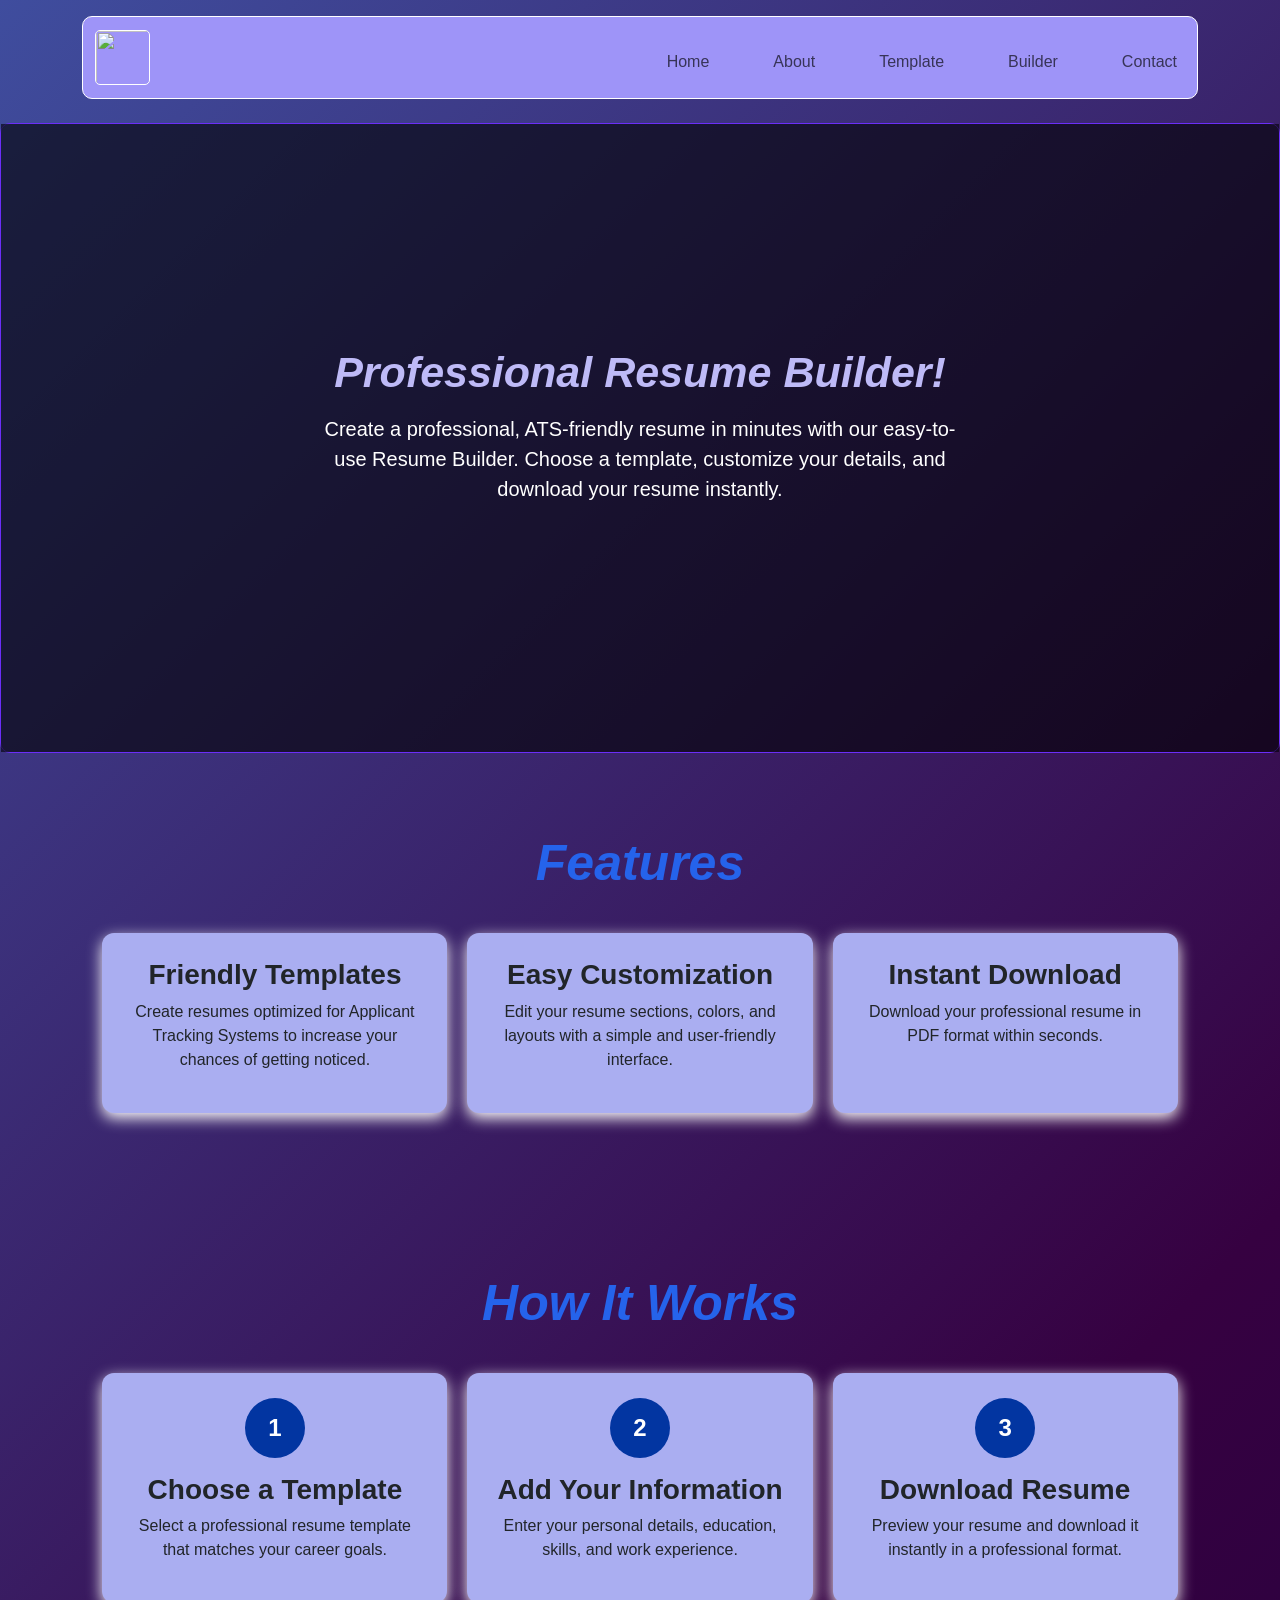
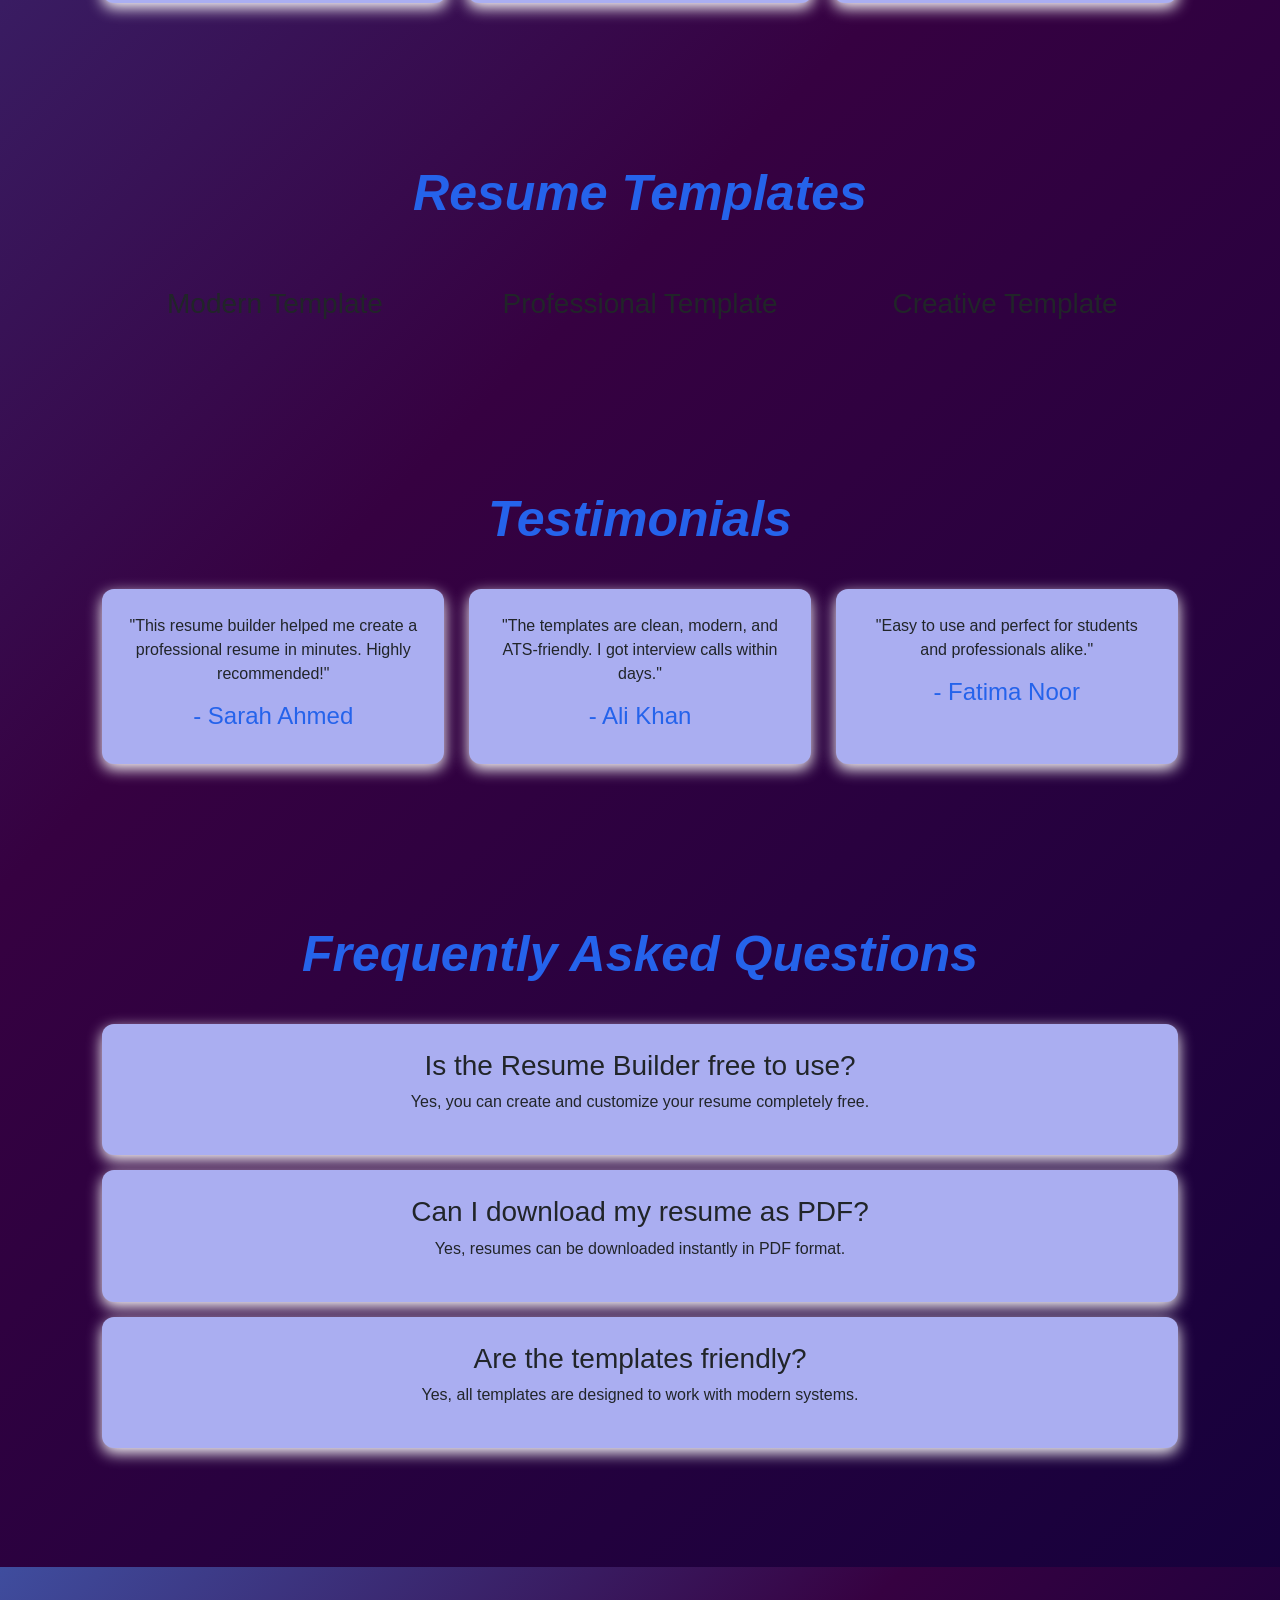
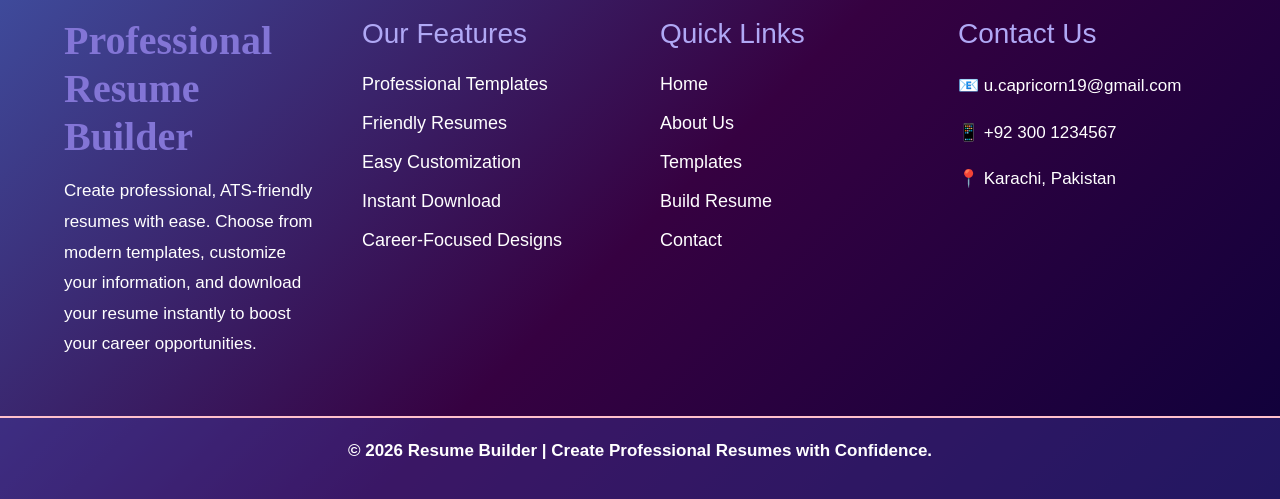
==== commit e7b77193: "resume" ====
--- a/index.html
+++ b/index.html
@@ -189,7 +189,7 @@
                 <h3>Our Features</h3>
                 <ul>
                     <li><a href="#">Professional Templates</a></li>
-                    <li><a href="#">ATS-Friendly Resumes</a></li>
+                    <li><a href="#">Friendly Resumes</a></li>
                     <li><a href="#">Easy Customization</a></li>
                     <li><a href="#">Instant Download</a></li>
                     <li><a href="#">Career-Focused Designs</a></li>
--- a/style.css
+++ b/style.css
@@ -162,7 +162,7 @@
 }
 
 .feature-card h3 {
-   font-weight: bold;
+    font-weight: bold;
 }
 
 .steps-container {
@@ -181,7 +181,7 @@
 
 .step {
     flex: 1 1 300px;
-        text-align: center;
+    text-align: center;
 
     background: #aaaef1;
     padding: 25px;
@@ -215,7 +215,8 @@
     font-weight: bold;
     margin-bottom: 15px;
 }
-.steps-container h3{
+
+.steps-container h3 {
     font-weight: bold;
 }
 
@@ -261,12 +262,10 @@
     transition: 0.5s;
 
 }
+
 .testimonial-card h4 {
-    /* margin-top: 15px; */
     color: #2563eb;
 }
-
-/* FAQ */
 
 .faq-item {
     background: #f8f8f8;
@@ -274,8 +273,9 @@
     margin-bottom: 15px;
     border-radius: 10px;
 }
+
 .faq-item {
-     padding: 20px;
+    padding: 20px;
     margin-bottom: 15px;
     border-radius: 10px;
     flex: 1 1 300px;
@@ -297,14 +297,280 @@
     transition: 0.5s;
 
 }
-/* 
-.faq-item h3{
+
+.about-hero .container {
+    position: relative;
+    z-index: 2;
+}
+
+.about-hero {
+    height: 70vh;
+    background: url("https://encrypted-tbn0.gstatic.com/images?q=tbn:ANd9GcT1sqTPgJoxyLuwSHVaRQJswFFDRpjP_rA_iOP_RiSZWQ&s=10") no-repeat center center/cover;
+    position: relative;
+    border: #6b2ef8 solid 1px;
+    border-radius: 10px;
+    display: flex;
+    align-items: center;
+    justify-content: center;
+    text-align: center;
+    width: 100%;
+}
+
+.about-hero::before {
+    content: "";
+    position: absolute;
+    top: 0;
+    left: 0;
+    height: 100%;
+    width: 100%;
+    background: rgba(0, 0, 0, 0.6);
+}
+
+.about-hero h1 {
+    font-size: 3rem;
+    font-weight: 800;
+    color: #928aff;
+    font-style: italic;
+    margin-bottom: 15px;
+    transition: all 0.4s ease;
+}
+
+.about-hero h1:hover {
+    color: #ffffff;
+    transform: scale(1.05);
+    cursor: pointer;
+}
+
+.about-hero p {
+    font-size: 20px;
+    font-style: italic;
+    color: #ffffff;
+}
+
+/* INTRODUCTION */
+.about-section {
+    padding: 80px 20px;
+}
+
+.about-content {
+    display: flex;
+    align-items: center;
+    gap: 50px;
+    flex-wrap: wrap;
+}
+
+.about-content .text {
+    flex: 1;
+}
+
+.about-content h2 {
+    font-size: 3rem;
+    font-weight: 600;
+    color: #928aff;
+    margin-bottom: 15px;
+    transition: all 0.4s ease;
+}
+
+.about-content h2:hover {
+    color: #ffffff;
+    transform: scale(1.05);
+    cursor: pointer;
+}
+
+.about-content p {
+    line-height: 1.8;
+    color: #ffffff;
+}
+
+.about-content .image {
+    flex: 1;
+}
+
+.about-content .image img {
+    width: 100%;
+    border-radius: 20px;
+    transition: .4s ease;
+    box-shadow: 0 10px 25px rgba(0, 0, 0, 0.1);
+}
+
+.about-content .image img:hover {
+    transform: scale(1.05);
+}
+
+.mission-vision {
+    padding: 80px 20px;
+    background: #ced3f0;
+}
+
+.mission-vision .container {
+    display: flex;
+    gap: 30px;
+    flex-wrap: wrap;
+}
+
+.mission-vision .card {
+    flex: 1;
+    min-width: 280px;
+    text-align: center;
+    padding: 35px;
+    background: rgb(181, 173, 250);
+    border-radius: 20px;
+    transition: .4s ease;
+    box-shadow: 0 5px 20px rgba(0, 0, 0, 0.08);
+}
+
+.mission-vision .card:hover {
+    cursor: pointer;
+    transform: translateY(-10px);
+    box-shadow: 0 15px 35px rgba(59, 56, 104, 0.3);
+}
+
+.mission-vision i {
+    font-size: 50px;
+    color: #958eff;
+    margin-bottom: 20px;
+}
+
+.mission-vision h3 {
+    color: #060152;
+    margin-bottom: 15px;
+}
+
+.why-us {
+    padding: 80px 20px;
+}
+
+.why-us h2 {
+    font-size: 3rem;
+    font-weight: 600;
+    color: #928aff;
+    margin-bottom: 15px;
+    transition: all 0.4s ease;
+}
+
+.why-us h2:hover {
+    color: #ffffff;
+    transform: scale(1.05);
+    cursor: pointer;
+}
+
+.why {
+    display: grid;
+    grid-template-columns: repeat(auto-fit, minmax(250px, 1fr));
+    gap: 25px;
+}
+
+.why-box {
+    background: white;
+    padding: 30px;
+    text-align: center;
+    border-radius: 20px;
+    transition: .4s ease;
+    box-shadow: 0 5px 20px rgba(0, 0, 0, 0.08);
+}
+
+.why-box:hover {
+    transform: translateY(-10px);
+    background: #958eff;
+    color: white;
+}
+
+.why-box:hover h3,
+.why-box:hover p,
+.why-box:hover i {
+    cursor: pointer;
+    color: white;
+}
+
+.why-box i {
+    font-size: 45px;
+    color: #958eff;
+    margin-bottom: 20px;
+}
+
+.why-box h3 {
+    margin-bottom: 15px;
+    color: #060152;
+}
+
+.team {
+    padding: 80px 20px;
+    background: #c9d0f7;
+}
+
+.team h2 {
+    font-size: 3rem;
+    font-weight: 600;
+    color: #060157;
+    margin-bottom: 15px;
+    transition: all 0.4s ease;
+}
+
+.team h2:hover {
+    color: #ffffff;
+    transform: scale(1.05);
+    cursor: pointer;
+}
+
+.team-members {
+    display: flex;
+    justify-content: center;
+    gap: 30px;
+    flex-wrap: wrap;
+}
+
+.member {
+    background: white;
+    width: 280px;
+    padding: 30px;
+    border-radius: 20px;
+    text-align: center;
+    transition: .4s ease;
+    box-shadow: 0 5px 20px rgba(0, 0, 0, 0.08);
+}
+
+.member:hover {
+    cursor: pointer;
+    transform: translateY(-10px);
+    box-shadow: 0 15px 35px rgba(149, 142, 255, 0.3);
+}
+
+.member img {
+    width: 130px;
+    height: 130px;
+    border-radius: 50%;
+    object-fit: cover;
+    margin-bottom: 20px;
+    border: 4px solid #958eff;
+    transition: .4s;
+}
+
+.member img:hover {
+    transform: scale(1.08);
+}
+
+.member h3 {
+    color: #060152;
     margin-bottom: 10px;
-} */
-
-/* Responsive */
+}
+
+.member p {
+    color: #666;
+}
 
 @media(max-width:768px) {
+    .about-hero h1 {
+        font-size: 2.2rem;
+    }
+
+    .about-content {
+        flex-direction: column;
+    }
+
+    .team-members {
+        flex-direction: column;
+        align-items: center;
+    }
 
     section {
         padding: 60px 5%;
@@ -321,35 +587,6 @@
         flex-direction: column;
     }
 }
-
-
-
-
-
-
-
-
-
-
-
-
-
-
-
-
-
-
-
-
-
-
-
-
-
-
-
-
-
 
 .footer {
     background: linear-gradient(135deg, #3f4d9e, #360141, #0e013b);
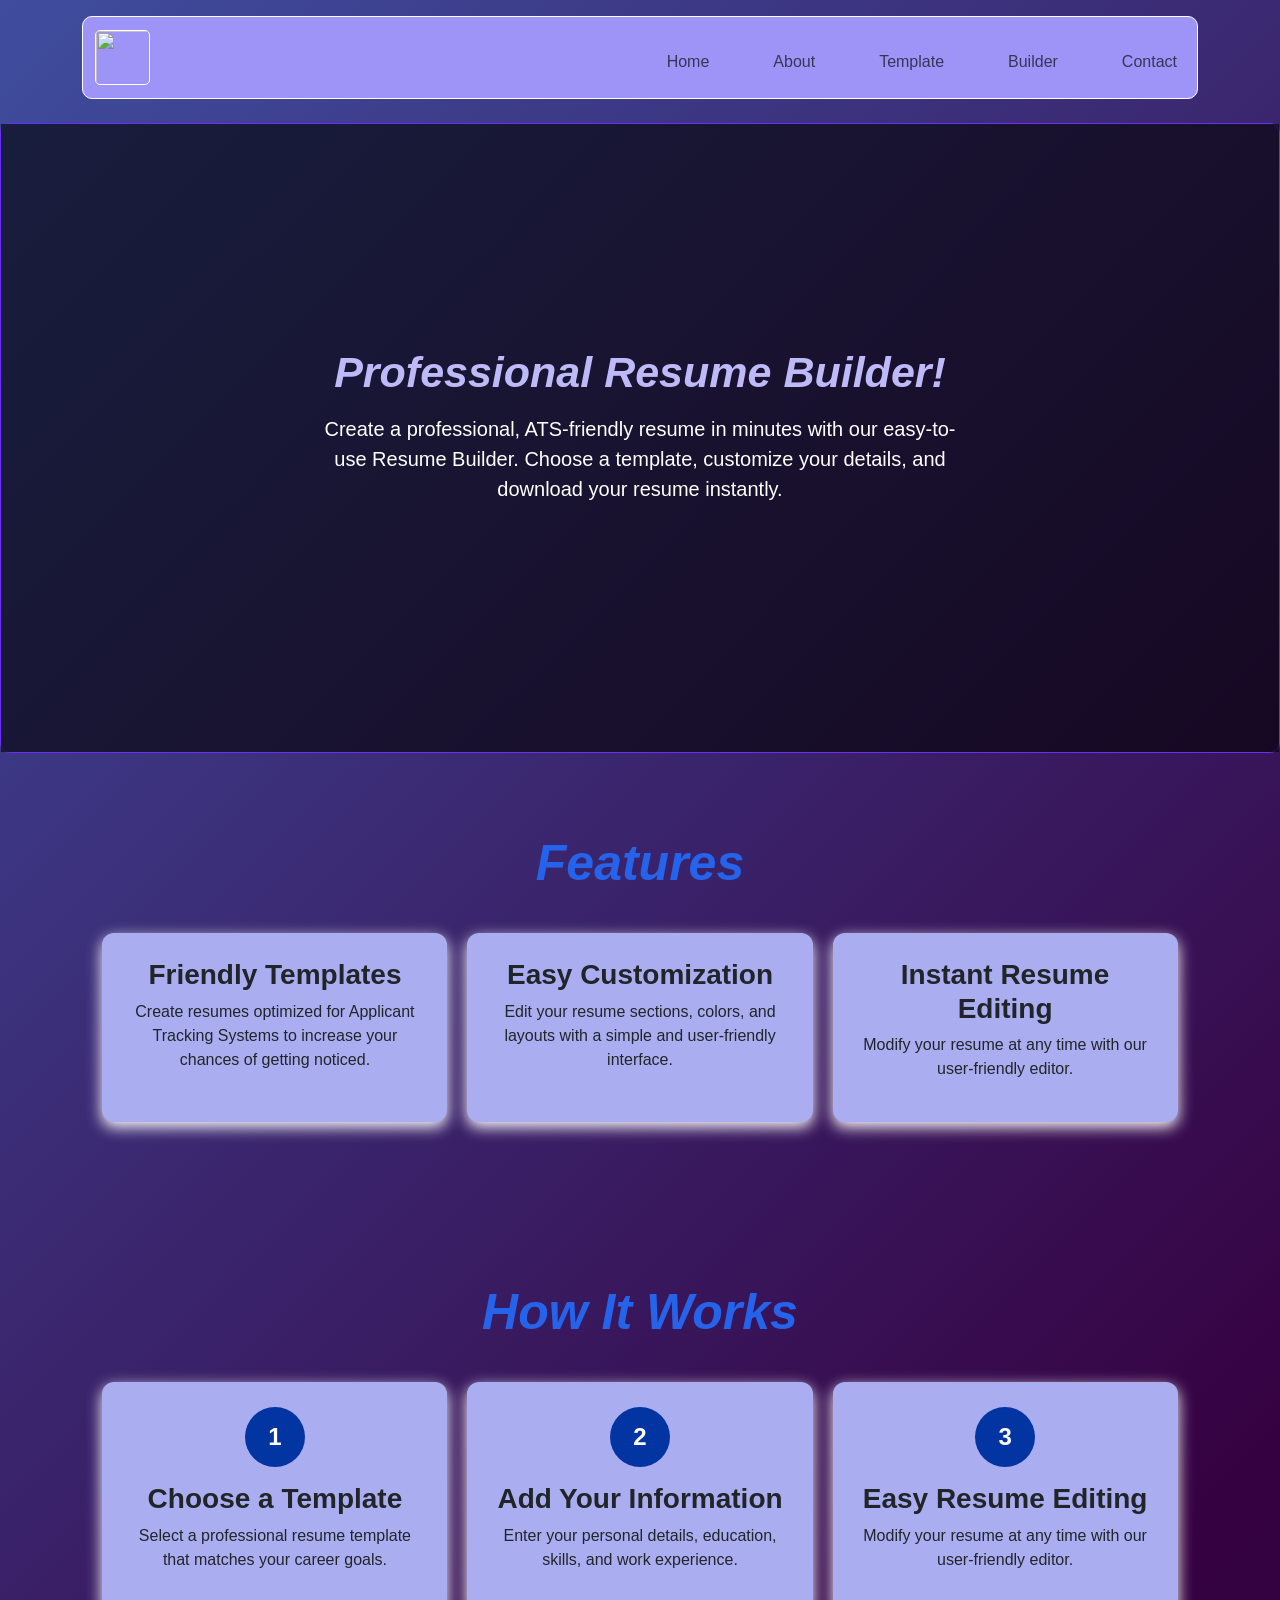
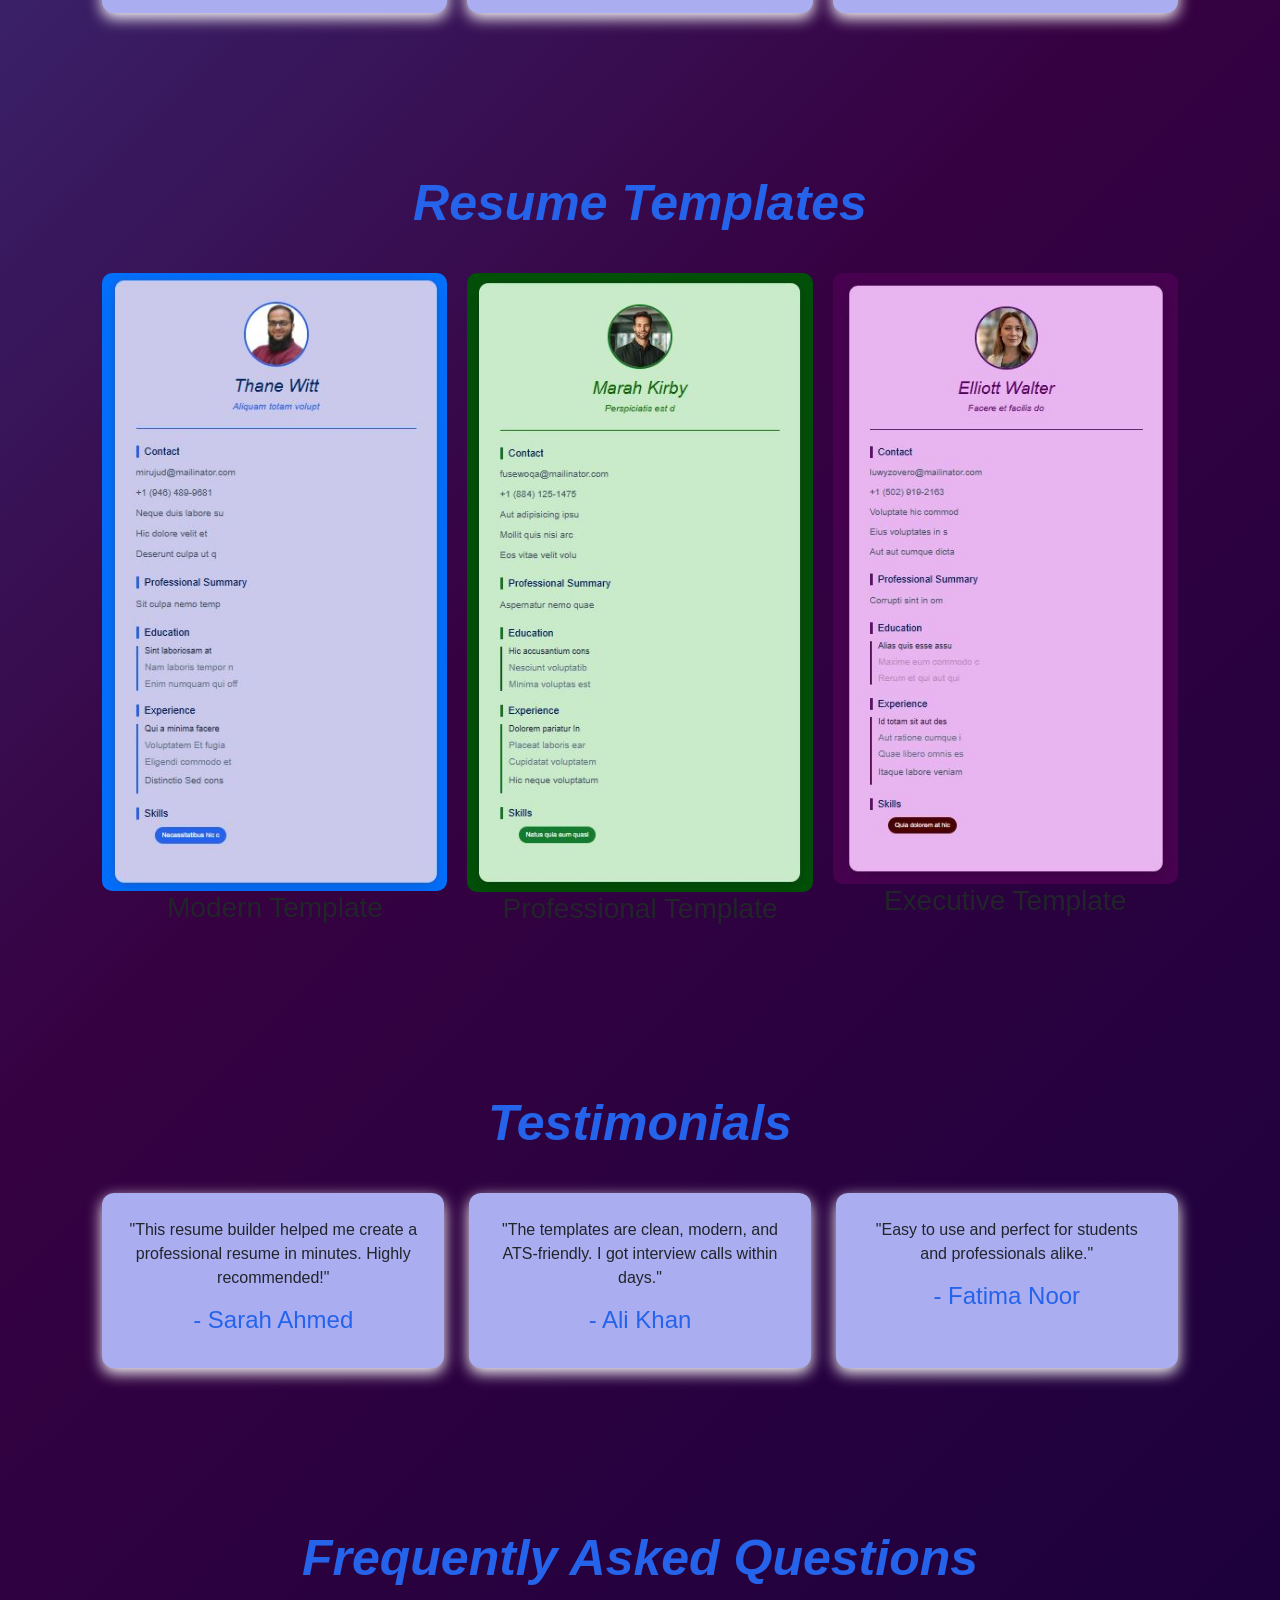
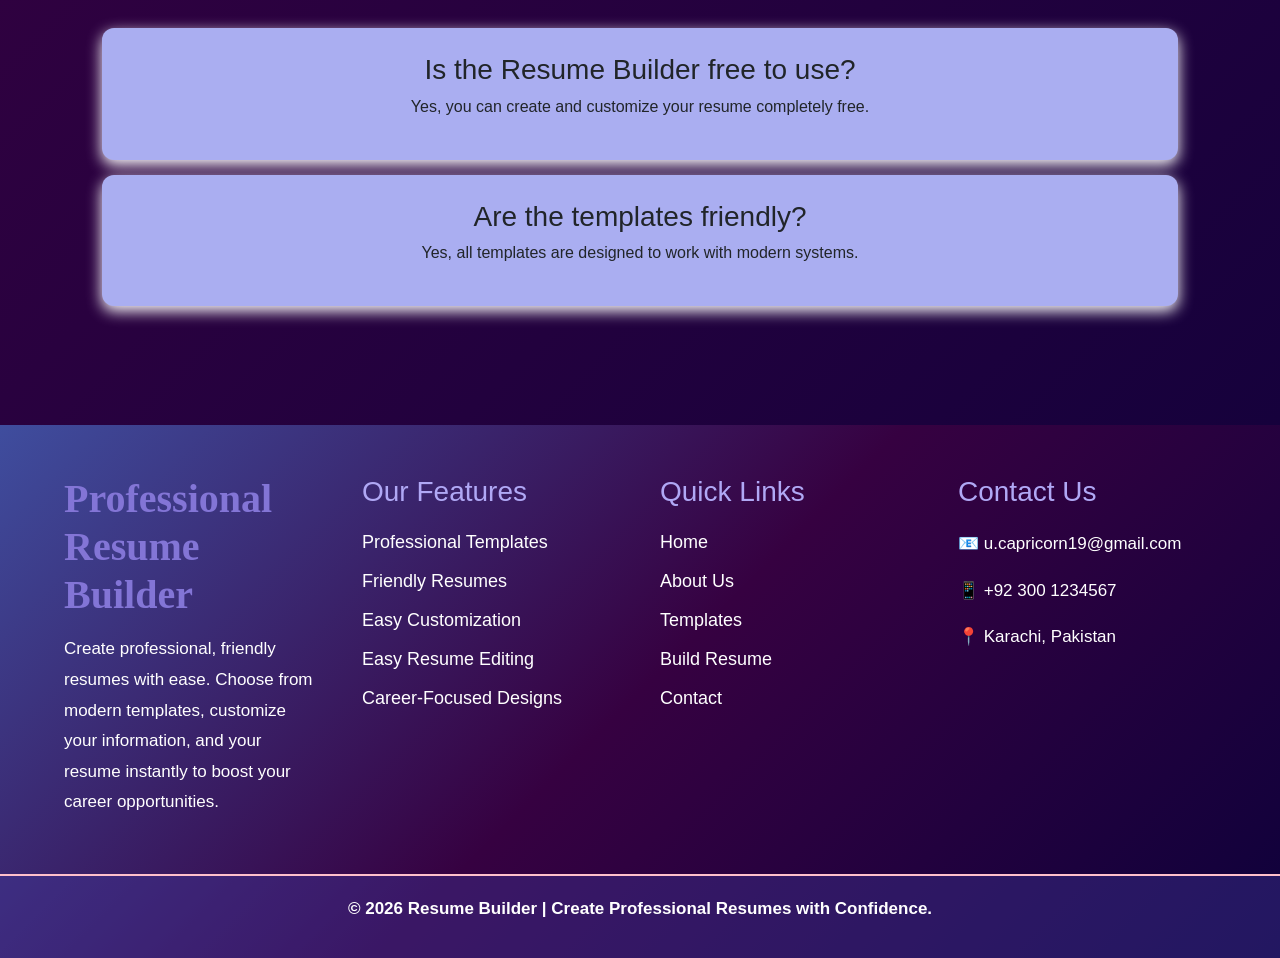
==== commit 37669671: "resume" ====
--- a/index.html
+++ b/index.html
@@ -83,8 +83,8 @@
             </div>
 
             <div class="feature-card">
-                <h3>Instant Download</h3>
-                <p>Download your professional resume in PDF format within seconds.</p>
+                <h3>Instant Resume Editing</h3>
+                <p>Modify your resume at any time with our user-friendly editor.</p>
             </div>
 
         </div>
@@ -108,8 +108,8 @@
 
             <div class="step">
                 <span>3</span>
-                <h3>Download Resume</h3>
-                <p>Preview your resume and download it instantly in a professional format.</p>
+                <h3>Easy Resume Editing</h3>
+                <p>Modify your resume at any time with our user-friendly editor.</p>
             </div>
 
         </div>
@@ -120,18 +120,18 @@
         <div class="template-container">
 
             <div class="template-card">
-                <img src="https://picsum.photos/300/400?1" alt="">
+                <img src="./images/modern-img.JPG" alt="">
                 <h3>Modern Template</h3>
             </div>
 
             <div class="template-card">
-                <img src="https://picsum.photos/300/400?2" alt="">
+                <img src="./images/professional resume.JPG" alt="">
                 <h3>Professional Template</h3>
             </div>
 
             <div class="template-card">
-                <img src="https://picsum.photos/300/400?3" alt="">
-                <h3>Creative Template</h3>
+                <img src="./images/executive.JPG" alt="">
+                <h3>Executive Template</h3>
             </div>
         </div>
     </section>
@@ -164,10 +164,10 @@
             <p>Yes, you can create and customize your resume completely free.</p>
         </div>
 
-        <div class="faq-item">
-            <h3>Can I download my resume as PDF?</h3>
+        <!-- <div class="faq-item">
+            <h3></h3>
             <p>Yes, resumes can be downloaded instantly in PDF format.</p>
-        </div>
+        </div> -->
 
         <div class="faq-item">
             <h3>Are the templates friendly?</h3>
@@ -180,8 +180,8 @@
             <div class="footer-col">
                 <h2 class="footer-logo">Professional Resume Builder</h2>
                 <p>
-                    Create professional, ATS-friendly resumes with ease. Choose from
-                    modern templates, customize your information, and download your
+                    Create professional, friendly resumes with ease. Choose from
+                    modern templates, customize your information, and  your
                     resume instantly to boost your career opportunities.
                 </p>
             </div>
@@ -191,7 +191,7 @@
                     <li><a href="#">Professional Templates</a></li>
                     <li><a href="#">Friendly Resumes</a></li>
                     <li><a href="#">Easy Customization</a></li>
-                    <li><a href="#">Instant Download</a></li>
+                    <li><a href="#">Easy Resume Editing</a></li>
                     <li><a href="#">Career-Focused Designs</a></li>
                 </ul>
             </div>
